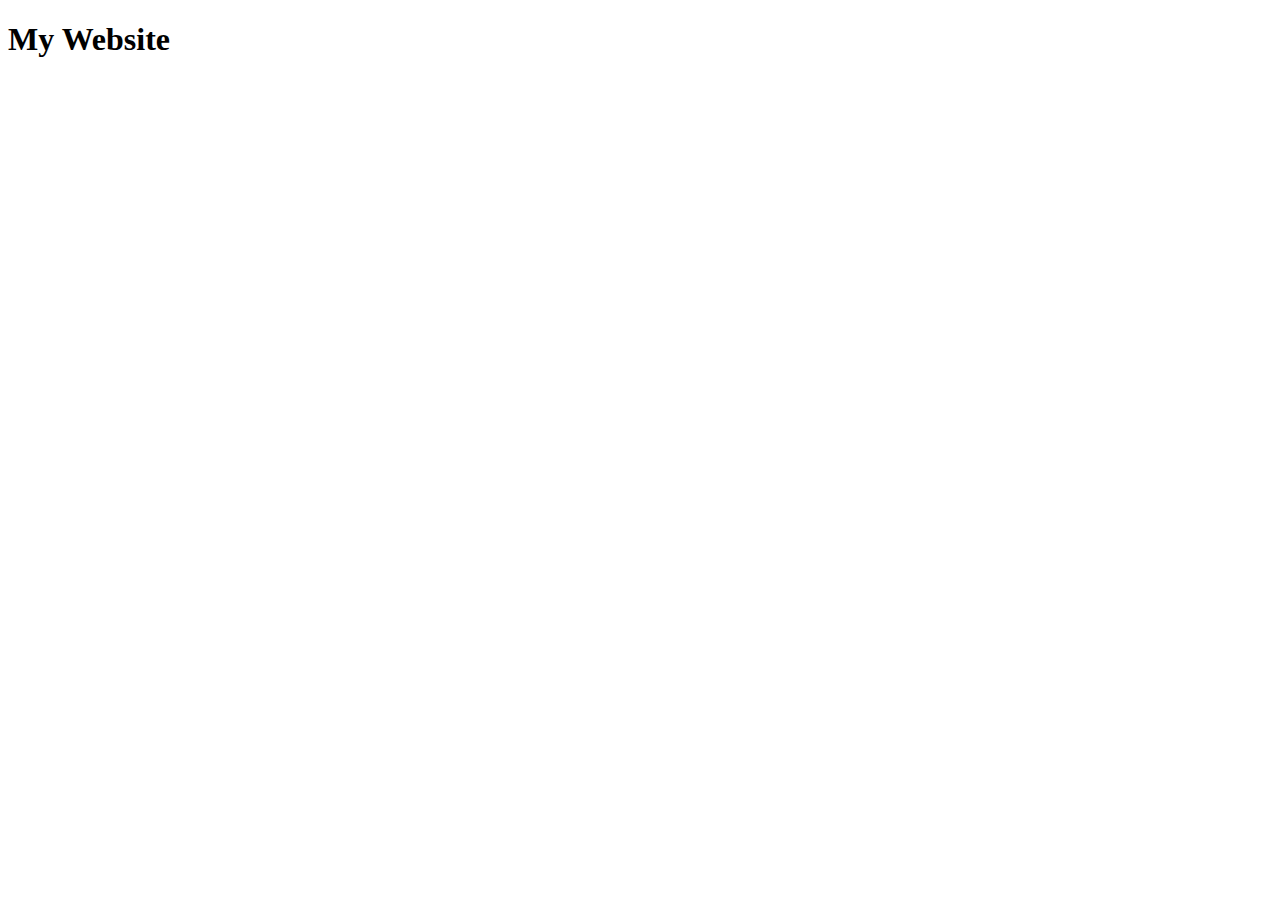
==== index.html @ bb5fdafc "Create index.html" ====
<!DOCTYPE html>
<html lang="en">
<head>
    <meta charset="UTF-8">
    <meta name="viewport" content="width=device-width, initial-scale=1.0">
    <title>Document</title>
</head>
<body>
<h1>My Website</h1>
</body>
</html>
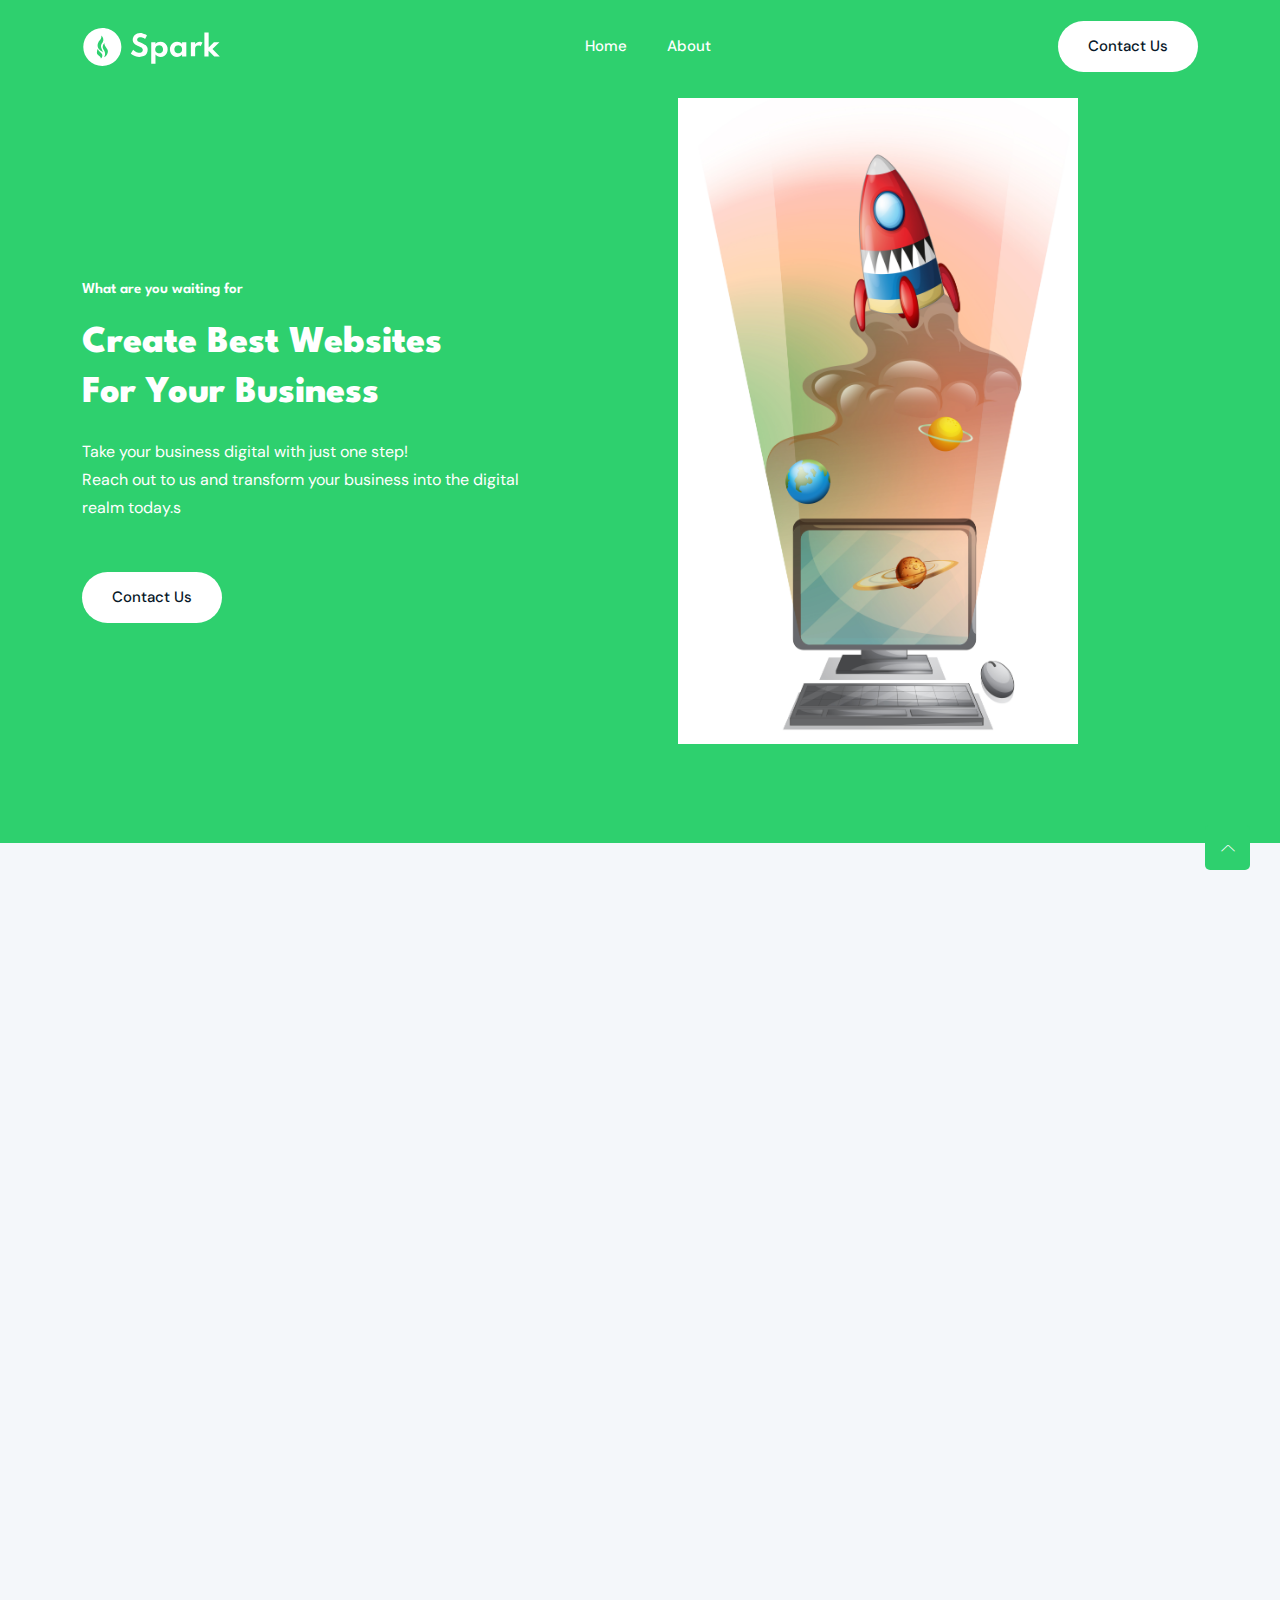
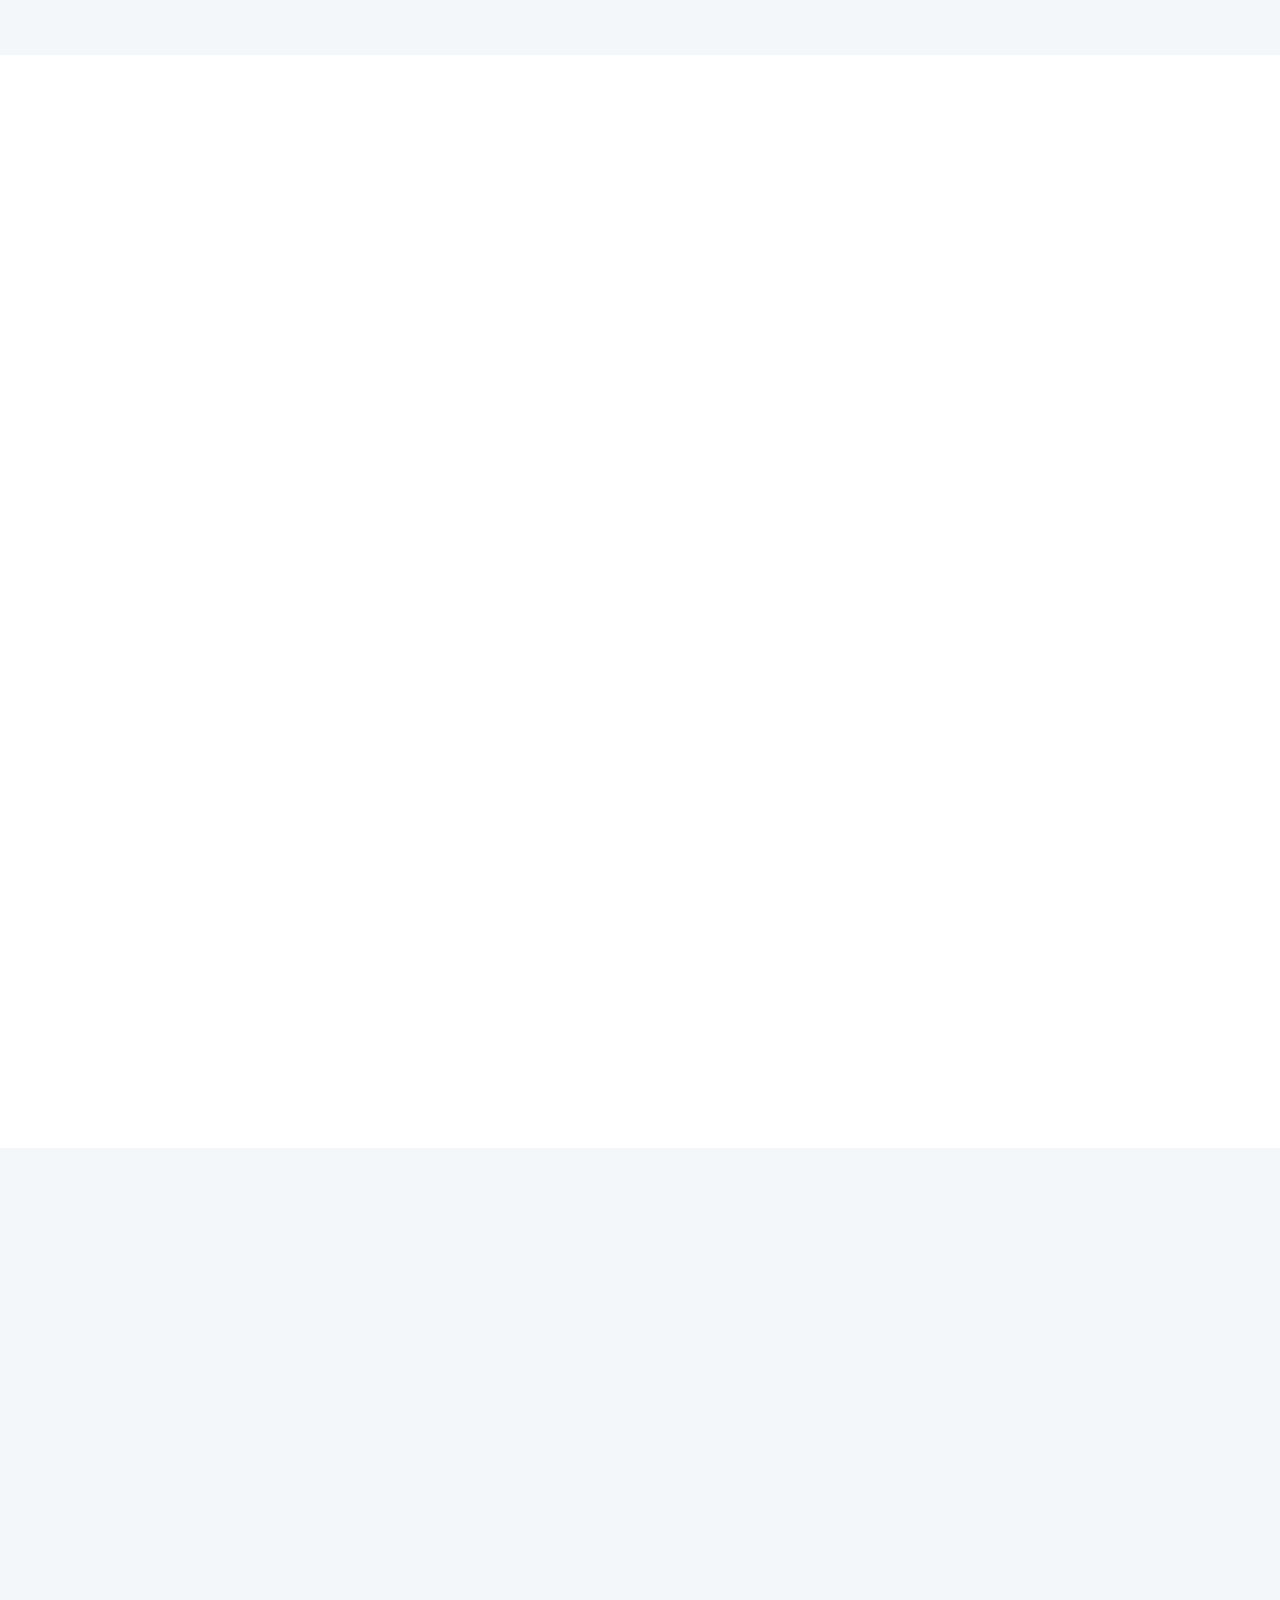
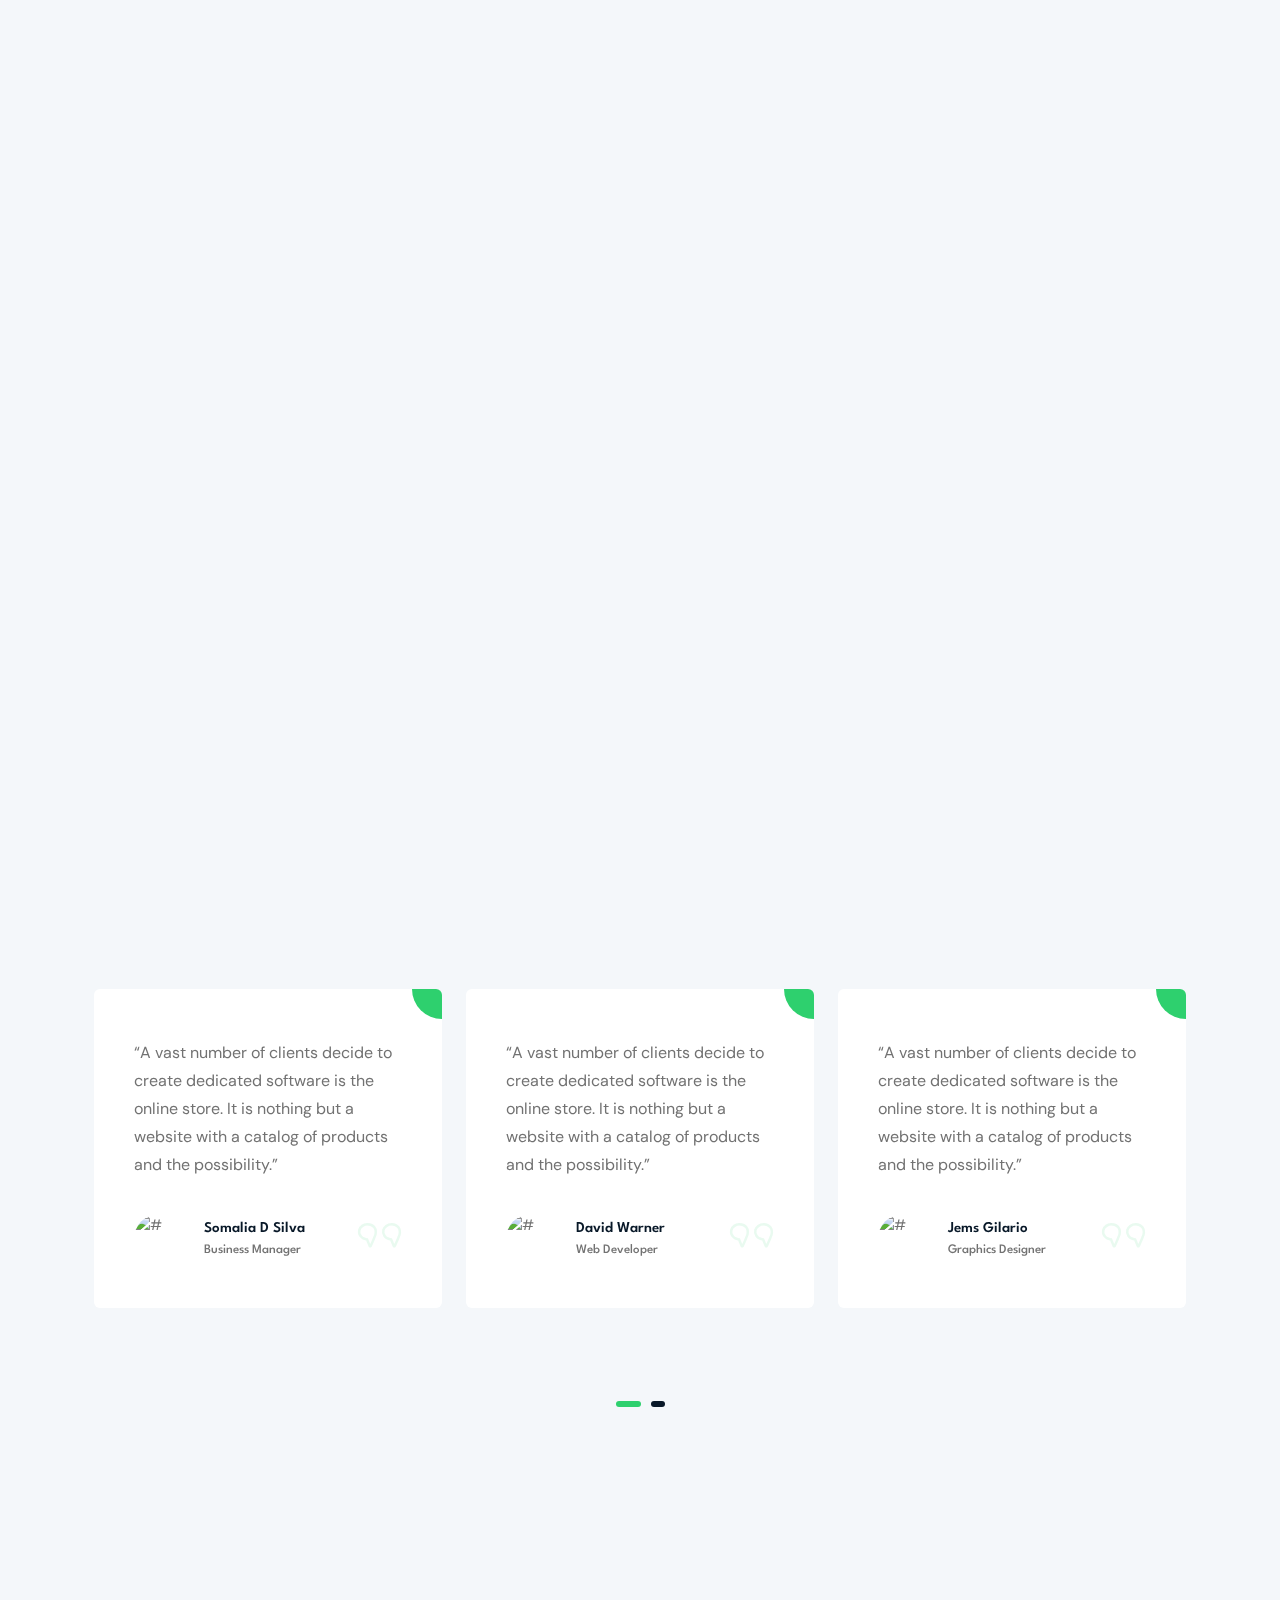
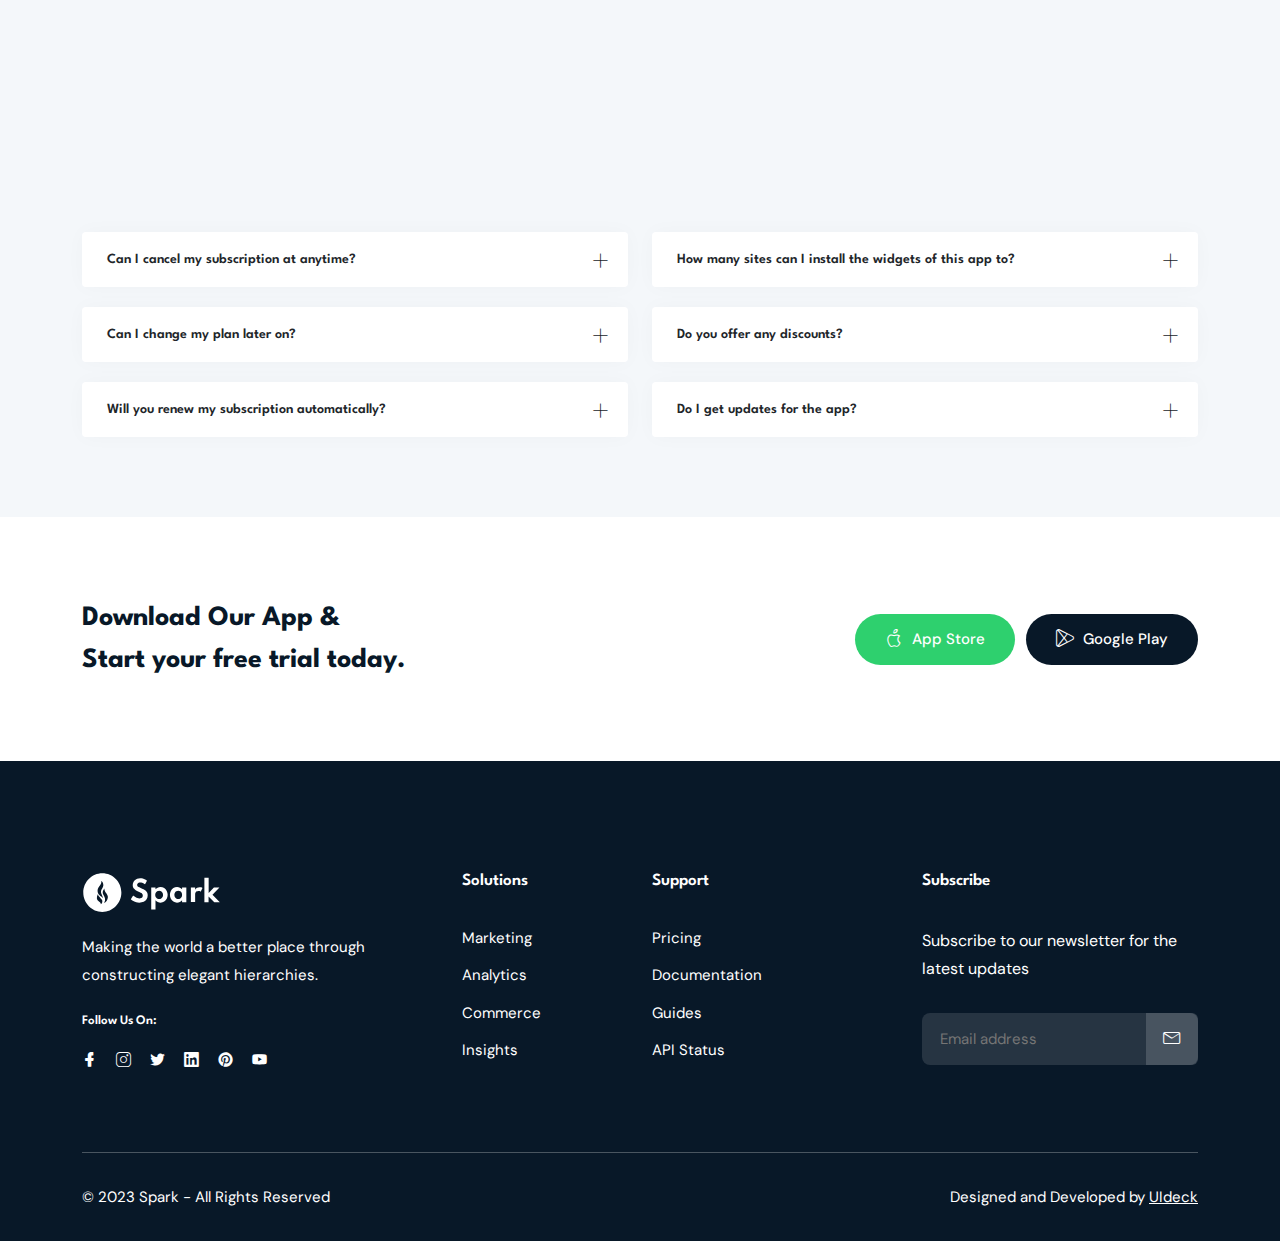
==== commit 9da56908: "update" ====
--- a/index.html
+++ b/index.html
@@ -1,11 +1,848 @@
 <!DOCTYPE html>
-<html lang="en">
+<html class="no-js" lang="zxx">
+
 <head>
-    <meta charset="UTF-8">
-    <meta name="viewport" content="width=device-width, initial-scale=1.0">
-    <title>Document</title>
+    <meta charset="utf-8" />
+    <meta http-equiv="x-ua-compatible" content="ie=edge" />
+    <title>Spark - App Landing Page Template.</title>
+    <meta name="description" content="" />
+    <meta name="viewport" content="width=device-width, initial-scale=1" />
+    <link rel="shortcut icon" type="image/x-icon" href="assets/images/favicon.svg" />
+
+    <!-- ========================= CSS here ========================= -->
+    <link rel="stylesheet" href="assets/css/bootstrap.min.css" />
+    <link rel="stylesheet" href="assets/css/LineIcons.3.0.css" />
+    <link rel="stylesheet" href="assets/css/animate.css" />
+    <link rel="stylesheet" href="assets/css/tiny-slider.css" />
+    <link rel="stylesheet" href="assets/css/glightbox.min.css" />
+    <link rel="stylesheet" href="assets/css/main.css" />
+
 </head>
+
 <body>
-<h1>My Website</h1>
+    <!--[if lte IE 9]>
+      <p class="browserupgrade">
+        You are using an <strong>outdated</strong> browser. Please
+        <a href="https://browsehappy.com/">upgrade your browser</a> to improve
+        your experience and security.
+      </p>
+    <![endif]-->
+
+    <!-- Preloader -->
+    <div class="preloader">
+        <div class="preloader-inner">
+            <div class="preloader-icon">
+                <span></span>
+                <span></span>
+            </div>
+        </div>
+    </div>
+    <!-- /End Preloader -->
+
+    <!-- Start Header Area -->
+    <header class="header navbar-area">
+        <div class="container">
+            <div class="row align-items-center">
+                <div class="col-lg-12">
+                    <div class="nav-inner">
+                        <!-- Start Navbar -->
+                        <nav class="navbar navbar-expand-lg">
+                            <a class="navbar-brand" href="index.html">
+                                <img src="assets/images/logo/white-logo.svg" alt="Logo">
+                            </a>
+                            <button class="navbar-toggler mobile-menu-btn" type="button" data-bs-toggle="collapse"
+                                data-bs-target="#navbarSupportedContent" aria-controls="navbarSupportedContent"
+                                aria-expanded="false" aria-label="Toggle navigation">
+                                <span class="toggler-icon"></span>
+                                <span class="toggler-icon"></span>
+                                <span class="toggler-icon"></span>
+                            </button>
+                            <div class="collapse navbar-collapse sub-menu-bar" id="navbarSupportedContent">
+                                <ul id="nav" class="navbar-nav ms-auto">
+                                    <li class="nav-item">
+                                        <a href="index.html" class="active" aria-label="Toggle navigation">Home</a>
+                                    </li>
+                                    <li class="nav-item">
+                                        <a href="about-us.html" aria-label="Toggle navigation">About</a>
+                                    </li>
+                                    <!-- <li class="nav-item">
+                                        <a class="dd-menu collapsed" href="javascript:void(0)" data-bs-toggle="collapse"
+                                            data-bs-target="#submenu-1-1" aria-controls="navbarSupportedContent"
+                                            aria-expanded="false" aria-label="Toggle navigation">Pages</a>
+                                        <ul class="sub-menu collapse" id="submenu-1-1">
+                                            <li class="nav-item"><a href="about-us.html">About Us</a></li>
+                                            <li class="nav-item"><a href="pricing.html">Our Pricing</a></li>
+                                            <li class="nav-item"><a href="signin.html">Sign In</a></li>
+                                            <li class="nav-item"><a href="signup.html">Sign Up</a></li>
+                                            <li class="nav-item"><a href="reset-password.html">Reset Password</a>
+                                            <li class="nav-item"><a href="mail-success.html">Mail Success</a></li>
+                                            <li class="nav-item"><a href="404.html">404 Error</a></li>
+                                        </ul>
+                                    </li>
+                                    <li class="nav-item">
+                                        <a class="dd-menu collapsed" href="javascript:void(0)" data-bs-toggle="collapse"
+                                            data-bs-target="#submenu-1-2" aria-controls="navbarSupportedContent"
+                                            aria-expanded="false" aria-label="Toggle navigation">Blog</a>
+                                        <ul class="sub-menu collapse" id="submenu-1-2">
+                                            <li class="nav-item"><a href="blog-grid.html">Blog Grid</a>
+                                            </li>
+                                            <li class="nav-item"><a href="blog-single.html">Blog Single</a></li>
+                                        </ul>
+                                    </li> -->
+                                    <!-- <li class="nav-item">
+                                        <a href="contact.html" aria-label="Toggle navigation">Contact</a>
+                                    </li> -->
+                                </ul>
+                            </div> <!-- navbar collapse -->
+                            <div class="button home-btn">
+                                <a href="contact.html" class="btn">Contact Us</a>
+                            </div>
+                        </nav>
+                        <!-- End Navbar -->
+                    </div>
+                </div>
+            </div> <!-- row -->
+        </div> <!-- container -->
+    </header>
+    <!-- End Header Area -->
+
+    <!-- Start Hero Area -->
+    <section class="hero-area">
+        <div class="container">
+            <div class="row align-items-center">
+                <div class="col-lg-5 col-md-12 col-12">
+                    <div class="hero-content">
+                        <h4>What are you waiting for</h4>
+                        <h1>Create best websites<br>
+                            For your Business</h1>
+                        <p>Take your business digital with just one step!
+                            <br>Reach out to us and transform your business into the digital realm today.s
+                        </p>
+                        <div class="button">
+                            <a href="contact.html" class="btn ">Contact Us</a>
+                        </div>
+                    </div>
+                </div>
+                <div class="col-lg-7 col-12">
+                    <div class="hero-image wow fadeInRight" data-wow-delay=".4s">
+                        <img class="main-image" src="assets/images/hero.jpg" alt="#">
+                    </div>
+                </div>
+            </div>
+        </div>
+    </section>
+    <!-- End Hero Area -->
+
+    <!-- Start Features Area -->
+    <section class="freatures section">
+        <div class="container">
+            <div class="row align-items-center">
+                <div class="col-lg-6 col-12">
+                    <div class="image wow fadeInLeft" data-wow-delay=".3s">
+                        <img src="https://via.placeholder.com/665x790" alt="#">
+                    </div>
+                </div>
+                <div class="col-lg-6 col-12">
+                    <div class="content">
+                        <h3 class="heading wow fadeInUp" data-wow-delay=".5s"><span>Core Features</span>Designed & built
+                            by
+                            the<br> latest code
+                            integration</h3>
+                        <!-- Start Single Feature -->
+                        <div class="single-feature wow fadeInUp" data-wow-delay=".6s">
+                            <div class="f-icon">
+                                <i class="lni lni-dashboard"></i>
+                            </div>
+                            <h4>Fast performance</h4>
+                            <p>Get your blood tests delivered at
+                                home collect a sample from the
+                                news your blood tests</p>
+                        </div>
+                        <!-- End Single Feature -->
+                        <!-- Start Single Feature -->
+                        <div class="single-feature wow fadeInUp" data-wow-delay=".7s">
+                            <div class="f-icon">
+                                <i class="lni lni-pencil-alt"></i>
+                            </div>
+                            <h4>Prototyping</h4>
+                            <p>Get your blood tests delivered at
+                                home collect a sample from the
+                                news your blood tests</p>
+                        </div>
+                        <!-- End Single Feature -->
+                        <!-- Start Single Feature -->
+                        <div class="single-feature wow fadeInUp" data-wow-delay="0.8s">
+                            <div class="f-icon">
+                                <i class="lni lni-vector"></i>
+                            </div>
+                            <h4>Vector Editing</h4>
+                            <p>Get your blood tests delivered at
+                                home collect a sample from the
+                                news your blood tests</p>
+                        </div>
+                        <!-- End Single Feature -->
+                    </div>
+                </div>
+            </div>
+        </div>
+    </section>
+    <!-- End Features Area -->
+
+    <!-- Start Services Area -->
+    <div class="services section">
+        <div class="container">
+            <div class="row">
+                <div class="col-12">
+                    <div class="section-title">
+                        <h3 class="wow zoomIn" data-wow-delay=".2s">What we offer</h3>
+                        <h2 class="wow fadeInUp" data-wow-delay=".4s">Our Services</h2>
+                        <p class="wow fadeInUp" data-wow-delay=".6s">There are many variations of passages of Lorem
+                            Ipsum available, but the majority have suffered alteration in some form.</p>
+                    </div>
+                </div>
+            </div>
+            <div class="row">
+                <div class="col-lg-4 col-md-6 col-12 wow fadeInUp" data-wow-delay=".2s">
+                    <div class="single-service">
+                        <div class="main-icon">
+                            <i class="lni lni-grid-alt"></i>
+                        </div>
+                        <h4 class="text-title">Brand Identity Design</h4>
+                        <p>Invest in Bitcoin on the regular or save with one of the highest interest rates on the
+                            market.</p>
+                    </div>
+                </div>
+                <div class="col-lg-4 col-md-6 col-12 wow fadeInUp" data-wow-delay=".4s">
+                    <div class="single-service">
+                        <div class="main-icon">
+                            <i class="lni lni-keyword-research"></i>
+                        </div>
+                        <h4 class="text-title">Digital Marketing</h4>
+                        <p>Invest in Bitcoin on the regular or save with one of the highest interest rates on the
+                            market.</p>
+                    </div>
+                </div>
+                <div class="col-lg-4 col-md-6 col-12 wow fadeInUp" data-wow-delay=".6s">
+                    <div class="single-service">
+                        <div class="main-icon">
+                            <i class="lni lni-vector"></i>
+                        </div>
+                        <h4 class="text-title">Design and Development</h4>
+                        <p>Invest in Bitcoin on the regular or save with one of the highest interest rates on the
+                            market.</p>
+                    </div>
+                </div>
+                <div class="col-lg-4 col-md-6 col-12 wow fadeInUp" data-wow-delay=".2s">
+                    <div class="single-service">
+                        <div class="main-icon">
+                            <i class="lni lni-book"></i>
+                        </div>
+                        <h4 class="text-title">IT Consulting Service</h4>
+                        <p>Invest in Bitcoin on the regular or save with one of the highest interest rates on the
+                            market.</p>
+                    </div>
+                </div>
+                <div class="col-lg-4 col-md-6 col-12 wow fadeInUp" data-wow-delay=".4s">
+                    <div class="single-service">
+                        <div class="main-icon">
+                            <i class="lni lni-cloud-network"></i>
+                        </div>
+                        <h4 class="text-title">Cloud Computing</h4>
+                        <p>Invest in Bitcoin on the regular or save with one of the highest interest rates on the
+                            market.</p>
+                    </div>
+                </div>
+                <div class="col-lg-4 col-md-6 col-12 wow fadeInUp" data-wow-delay=".6s">
+                    <div class="single-service">
+                        <div class="main-icon">
+                            <i class="lni lni-display-alt"></i>
+                        </div>
+                        <h4 class="text-title">Graphics Design</h4>
+                        <p>Invest in Bitcoin on the regular or save with one of the highest interest rates on the
+                            market.</p>
+                    </div>
+                </div>
+            </div>
+        </div>
+    </div>
+    <!-- End Services Area -->
+
+    <!-- Start Pricing Table Area -->
+    <section id="pricing" class="pricing-table section">
+        <div class="container">
+            <div class="row">
+                <div class="col-12">
+                    <div class="section-title">
+                        <h3 class="wow zoomIn" data-wow-delay=".2s">pricing</h3>
+                        <h2 class="wow fadeInUp" data-wow-delay=".4s">Pricing & Plans</h2>
+                        <p class="wow fadeInUp" data-wow-delay=".6s">There are many variations of passages of Lorem
+                            Ipsum available, but the majority have suffered alteration in some form.</p>
+                    </div>
+                </div>
+            </div>
+            <div class="row">
+                <div class="col-lg-4 col-md-6 col-12 wow fadeInUp" data-wow-delay=".4s">
+                    <!-- Single Table -->
+                    <div class="single-table">
+                        <!-- Table Head -->
+                        <div class="table-head">
+                            <h4 class="title">Individual</h4>
+                            <p class="sub-title">Powerful & Awesome Elements</p>
+                            <div class="price">
+                                <h2 class="amount"><span class="currency">$</span>19<span class="duration">/month</span>
+                                </h2>
+                            </div>
+                        </div>
+                        <!-- End Table Head -->
+                        <!-- Start Table Content -->
+                        <div class="table-content">
+                            <!-- Table List -->
+                            <ul class="table-list">
+                                <li>Commercial License</li>
+                                <li>100+ HTML UI Elements</li>
+                                <li>01 Domain Support</li>
+                                <li class="disable">6 Month Premium Support</li>
+                                <li class="disable">Lifetime Updates</li>
+                            </ul>
+                            <!-- End Table List -->
+                        </div>
+                        <!-- End Table Content -->
+                        <div class="button">
+                            <a href="javascript:void(0)" class="btn">Start free trial <i
+                                    class="lni lni-arrow-right"></i></a>
+                        </div>
+                        <p class="no-card">No credit card required</p>
+                    </div>
+                    <!-- End Single Table-->
+                </div>
+                <div class="col-lg-4 col-md-6 col-12 wow fadeInUp" data-wow-delay=".6s">
+                    <!-- Single Table -->
+                    <div class="single-table middle">
+                        <span class="popular">Most Popular</span>
+                        <!-- Table Head -->
+                        <div class="table-head">
+                            <h4 class="title">Exclusive</h4>
+                            <p class="sub-title">Powerful & Awesome Elements</p>
+                            <div class="price">
+                                <h2 class="amount"><span class="currency">$</span>49<span class="duration">/month</span>
+                                </h2>
+                            </div>
+                        </div>
+                        <!-- End Table Head -->
+                        <!-- Start Table Content -->
+                        <div class="table-content">
+                            <!-- Table List -->
+                            <ul class="table-list">
+                                <li>Commercial License</li>
+                                <li>100+ HTML UI Elements</li>
+                                <li>01 Domain Support</li>
+                                <li>6 Month Premium Support</li>
+                                <li class="disable">Lifetime Updates</li>
+                            </ul>
+                            <!-- End Table List -->
+                        </div>
+                        <!-- End Table Content -->
+                        <div class="button">
+                            <a href="javascript:void(0)" class="btn btn-alt">Start free trial <i
+                                    class="lni lni-arrow-right"></i></a>
+                        </div>
+                        <p class="no-card">No credit card required</p>
+                    </div>
+                    <!-- End Single Table-->
+                </div>
+                <div class="col-lg-4 col-md-6 col-12 wow fadeInUp" data-wow-delay=".8s">
+                    <!-- Single Table -->
+                    <div class="single-table">
+                        <!-- Table Head -->
+                        <div class="table-head">
+                            <h4 class="title">Premium</h4>
+                            <p class="sub-title">Powerful & Awesome Elements</p>
+                            <div class="price">
+                                <h2 class="amount"><span class="currency">$</span>99<span class="duration">/month</span>
+                                </h2>
+                            </div>
+                        </div>
+                        <!-- End Table Head -->
+                        <!-- Start Table Content -->
+                        <div class="table-content">
+                            <!-- Table List -->
+                            <ul class="table-list">
+                                <li>Commercial License</li>
+                                <li>100+ HTML UI Elements</li>
+                                <li>01 Domain Support</li>
+                                <li>6 Month Premium Support</li>
+                                <li>Lifetime Updates</li>
+                            </ul>
+                            <!-- End Table List -->
+                        </div>
+                        <!-- End Table Content -->
+                        <div class="button">
+                            <a href="javascript:void(0)" class="btn">Start free trial <i
+                                    class="lni lni-arrow-right"></i></a>
+                        </div>
+                        <p class="no-card">No credit card required</p>
+                    </div>
+                    <!-- End Single Table-->
+                </div>
+            </div>
+        </div>
+    </section>
+    <!--/ End Pricing Table Area -->
+
+    <!-- Start Testimonials Area -->
+    <section class="testimonials style2 section">
+        <div class="container">
+            <div class="row">
+                <div class="col-12">
+                    <div class="section-title">
+                        <h3 class="wow zoomIn" data-wow-delay=".2s">Customer Reviews</h3>
+                        <h2 class="wow fadeInUp" data-wow-delay=".4s">Our Testimonials</h2>
+                        <p class="wow fadeInUp" data-wow-delay=".6s">There are many variations of passages of Lorem
+                            Ipsum available, but the majority have suffered alteration in some form.</p>
+                    </div>
+                </div>
+            </div>
+            <div class="row testimonial-slider">
+                <div class="col-lg-6 col-12 ">
+                    <!-- Start Single Testimonial -->
+                    <div class="single-testimonial">
+                        <div class="inner-content">
+                            <div class="quote-icon">
+                                <i class="lni lni-quotation"></i>
+                            </div>
+                            <div class="text">
+                                <p>“A vast number of clients decide to create dedicated software is the
+                                    online store. It is nothing but a website with a catalog of products and the
+                                    possibility.”</p>
+                            </div>
+                            <div class="author">
+                                <img src="https://via.placeholder.com/100x100" alt="#">
+                                <h4 class="name">Somalia D Silva
+                                    <span class="deg">Business Manager</span>
+                                </h4>
+                            </div>
+                        </div>
+                    </div>
+                    <!-- End Single Testimonial -->
+                </div>
+                <div class="col-lg-6 col-12 ">
+                    <!-- Start Single Testimonial -->
+                    <div class="single-testimonial">
+                        <div class="inner-content">
+                            <div class="quote-icon">
+                                <i class="lni lni-quotation"></i>
+                            </div>
+                            <div class="text">
+                                <p>“A vast number of clients decide to create dedicated software is the
+                                    online store. It is nothing but a website with a catalog of products and the
+                                    possibility.”</p>
+                            </div>
+                            <div class="author">
+                                <img src="https://via.placeholder.com/100x100" alt="#">
+                                <h4 class="name">David Warner
+                                    <span class="deg">Web Developer</span>
+                                </h4>
+                            </div>
+                        </div>
+                    </div>
+                    <!-- End Single Testimonial -->
+                </div>
+                <div class="col-lg-6 col-12 ">
+                    <!-- Start Single Testimonial -->
+                    <div class="single-testimonial">
+                        <div class="inner-content">
+                            <div class="quote-icon">
+                                <i class="lni lni-quotation"></i>
+                            </div>
+                            <div class="text">
+                                <p>“A vast number of clients decide to create dedicated software is the
+                                    online store. It is nothing but a website with a catalog of products and the
+                                    possibility.”</p>
+                            </div>
+                            <div class="author">
+                                <img src="https://via.placeholder.com/100x100" alt="#">
+                                <h4 class="name">Jems Gilario
+                                    <span class="deg">Graphics Designer</span>
+                                </h4>
+                            </div>
+                        </div>
+                    </div>
+                    <!-- End Single Testimonial -->
+                </div>
+                <div class="col-lg-6 col-12 ">
+                    <!-- Start Single Testimonial -->
+                    <div class="single-testimonial">
+                        <div class="inner-content">
+                            <div class="quote-icon">
+                                <i class="lni lni-quotation"></i>
+                            </div>
+                            <div class="text">
+                                <p>“A vast number of clients decide to create dedicated software is the
+                                    online store. It is nothing but a website with a catalog of products and the
+                                    possibility.”</p>
+                            </div>
+                            <div class="author">
+                                <img src="https://via.placeholder.com/100x100" alt="#">
+                                <h4 class="name">David Warner
+                                    <span class="deg">Web Developer</span>
+                                </h4>
+                            </div>
+                        </div>
+                    </div>
+                    <!-- End Single Testimonial -->
+                </div>
+                <div class="col-lg-6 col-12 ">
+                    <!-- Start Single Testimonial -->
+                    <div class="single-testimonial">
+                        <div class="inner-content">
+                            <div class="quote-icon">
+                                <i class="lni lni-quotation"></i>
+                            </div>
+                            <div class="text">
+                                <p>“A vast number of clients decide to create dedicated software is the
+                                    online store. It is nothing but a website with a catalog of products and the
+                                    possibility.”</p>
+                            </div>
+                            <div class="author">
+                                <img src="https://via.placeholder.com/100x100" alt="#">
+                                <h4 class="name">Jems Gilario
+                                    <span class="deg">Graphics Designer</span>
+                                </h4>
+                            </div>
+                        </div>
+                    </div>
+                    <!-- End Single Testimonial -->
+                </div>
+            </div>
+        </div>
+    </section>
+    <!-- End Testimonial Area -->
+
+    <!-- Start Faq Area -->
+    <section class="faq section">
+        <div class="container">
+            <div class="row">
+                <div class="col-12">
+                    <div class="section-title">
+                        <h3 class="wow zoomIn" data-wow-delay=".2s">Faq</h3>
+                        <h2 class="wow fadeInUp" data-wow-delay=".4s">frequently asked questions</h2>
+                        <p class="wow fadeInUp" data-wow-delay=".6s">There are many variations of passages of Lorem
+                            Ipsum available, but the majority have
+                            suffered alteration in some form.</p>
+                    </div>
+                </div>
+            </div>
+            <div class="row">
+                <div class="col-lg-6 col-md-12 col-12">
+                    <div class="accordion" id="accordionExample">
+                        <div class="accordion-item">
+                            <h2 class="accordion-header" id="heading1">
+                                <button class="accordion-button collapsed" type="button" data-bs-toggle="collapse"
+                                    data-bs-target="#collapse1" aria-expanded="false" aria-controls="collapse1">
+                                    <span class="title">Can I cancel my subscription at anytime?</span><i
+                                        class="lni lni-plus"></i>
+                                </button>
+                            </h2>
+                            <div id="collapse1" class="accordion-collapse collapse" aria-labelledby="heading1"
+                                data-bs-parent="#accordionExample">
+                                <div class="accordion-body">
+                                    <p>Lorem ipsum dolor sit amet, consectetur adipiscing elit. Aliquam consectetur sit
+                                        amet ante nec vulputate. Nulla aliquam, justo auctor consequat tincidunt, arcu
+                                        erat mattis lorem.</p>
+                                    <p>Lorem ipsum dolor sit amet, consectetur adipiscing elit. Aliquam consectetur sit
+                                        amet ante nec vulputate.</p>
+                                </div>
+                            </div>
+                        </div>
+                        <div class="accordion-item">
+                            <h2 class="accordion-header" id="heading2">
+                                <button class="accordion-button collapsed" type="button" data-bs-toggle="collapse"
+                                    data-bs-target="#collapse2" aria-expanded="false" aria-controls="collapse2">
+                                    <span class="title">Can I change my plan later on?</span><i
+                                        class="lni lni-plus"></i>
+                                </button>
+                            </h2>
+                            <div id="collapse2" class="accordion-collapse collapse" aria-labelledby="heading2"
+                                data-bs-parent="#accordionExample">
+                                <div class="accordion-body">
+                                    <p>Anim pariatur cliche reprehenderit, enim eiusmod high life accusamus terry
+                                        richardson ad squid. 3 wolf moon officia aute. non cupidatat skateboard dolor
+                                        brunch. Foosd truck quinoa nesciunt laborum eiusmod. Brunch 3 wolf moon tempor.
+                                    </p>
+                                    <p>
+                                        sunt alqua put a bird on it squid single-origin coffee nulla assumenda
+                                        shoreditch et. Nihil anim ke ffiyeh helvetica, Spark beer labore wes anderson
+                                        cred nesciunt sapiente ea proident.</p>
+                                </div>
+                            </div>
+                        </div>
+                        <div class="accordion-item">
+                            <h2 class="accordion-header" id="heading3">
+                                <button class="accordion-button collapsed" type="button" data-bs-toggle="collapse"
+                                    data-bs-target="#collapse3" aria-expanded="false" aria-controls="collapse3">
+                                    <span class="title">Will you renew my subscription automatically?</span><i
+                                        class="lni lni-plus"></i>
+                                </button>
+                            </h2>
+                            <div id="collapse3" class="accordion-collapse collapse" aria-labelledby="heading3"
+                                data-bs-parent="#accordionExample">
+                                <div class="accordion-body">
+                                    <p>Lorem ipsum dolor sit amet, consectetur adipisicing elit. Voluptas expedita,
+                                        repellendus est nemo cum quibusdam optio, voluptate hic a tempora facere, nihil
+                                        non itaque alias similique quas quam odit consequatur.</p>
+                                </div>
+                            </div>
+                        </div>
+                    </div>
+                </div>
+                <div class="col-lg-6 col-md-12 col-12 xs-margin">
+                    <div class="accordion" id="accordionExample2">
+                        <div class="accordion-item">
+                            <h2 class="accordion-header" id="heading11">
+                                <button class="accordion-button collapsed" type="button" data-bs-toggle="collapse"
+                                    data-bs-target="#collapse11" aria-expanded="false" aria-controls="collapse11">
+                                    <span class="title">How many sites can I install the widgets of this app
+                                        to?</span><i class="lni lni-plus"></i>
+                                </button>
+                            </h2>
+                            <div id="collapse11" class="accordion-collapse collapse" aria-labelledby="heading11"
+                                data-bs-parent="#accordionExample2">
+                                <div class="accordion-body">
+                                    <p>Lorem ipsum dolor sit amet, consectetur adipiscing elit. Aliquam consectetur sit
+                                        amet ante nec vulputate. Nulla aliquam, justo auctor consequat tincidunt, arcu
+                                        erat mattis lorem.</p>
+                                    <p>Lorem ipsum dolor sit amet, consectetur adipiscing elit. Aliquam consectetur sit
+                                        amet ante nec vulputate.</p>
+                                </div>
+                            </div>
+                        </div>
+                        <div class="accordion-item">
+                            <h2 class="accordion-header" id="heading22">
+                                <button class="accordion-button collapsed" type="button" data-bs-toggle="collapse"
+                                    data-bs-target="#collapse22" aria-expanded="false" aria-controls="collapse22">
+                                    <span class="title">Do you offer any discounts?</span><i class="lni lni-plus"></i>
+                                </button>
+                            </h2>
+                            <div id="collapse22" class="accordion-collapse collapse" aria-labelledby="heading22"
+                                data-bs-parent="#accordionExample2">
+                                <div class="accordion-body">
+                                    <p>Anim pariatur cliche reprehenderit, enim eiusmod high life accusamus terry
+                                        richardson ad squid. 3 wolf moon officia aute. non cupidatat skateboard dolor
+                                        brunch. Foosd truck quinoa nesciunt laborum eiusmod. Brunch 3 wolf moon tempor.
+                                    </p>
+                                    <p>
+                                        sunt alqua put a bird on it squid single-origin coffee nulla assumenda
+                                        shoreditch et. Nihil anim ke ffiyeh helvetica, Spark beer labore wes anderson
+                                        cred nesciunt sapiente ea proident.</p>
+                                </div>
+                            </div>
+                        </div>
+                        <div class="accordion-item">
+                            <h2 class="accordion-header" id="heading33">
+                                <button class="accordion-button collapsed" type="button" data-bs-toggle="collapse"
+                                    data-bs-target="#collapse33" aria-expanded="false" aria-controls="collapse33">
+                                    <span class="title">Do I get updates for the app?</span><i class="lni lni-plus"></i>
+                                </button>
+                            </h2>
+                            <div id="collapse33" class="accordion-collapse collapse" aria-labelledby="heading33"
+                                data-bs-parent="#accordionExample2">
+                                <div class="accordion-body">
+                                    <p>Lorem ipsum dolor sit amet, consectetur adipisicing elit. Voluptas expedita,
+                                        repellendus est nemo cum quibusdam optio, voluptate hic a tempora facere, nihil
+                                        non itaque alias similique quas quam odit consequatur.</p>
+                                </div>
+                            </div>
+                        </div>
+                    </div>
+                </div>
+            </div>
+        </div>
+    </section>
+    <!--/ End Faq Area -->
+
+    <!-- Start Call Action Area -->
+    <section class="call-action">
+        <div class="container">
+            <div class="inner-content">
+                <div class="row align-items-center">
+                    <div class="col-lg-6 col-md-7 col-12">
+                        <div class="text">
+                            <h2>Download Our App &
+                                <br> Start your free trial today.
+                            </h2>
+                        </div>
+                    </div>
+                    <div class="col-lg-6 col-md-5 col-12">
+                        <div class="button">
+                            <a href="pricing.html" class="btn"><i class="lni lni-apple"></i> App Store
+                            </a>
+                            <a href="about-us.html" class="btn btn-alt"><i class="lni lni-play-store"></i> Google
+                                Play</a>
+                        </div>
+                    </div>
+                </div>
+            </div>
+        </div>
+    </section>
+    <!-- End Call Action Area -->
+
+    <!-- Start Footer Area -->
+    <footer class="footer section">
+        <!-- Start Footer Top -->
+        <div class="footer-top">
+            <div class="container">
+                <div class="inner-content">
+                    <div class="row">
+                        <div class="col-lg-4 col-md-6 col-12">
+                            <!-- Single Widget -->
+                            <div class="single-footer f-about">
+                                <div class="logo">
+                                    <a href="index.html">
+                                        <img src="assets/images/logo/white-logo.svg" alt="#">
+                                    </a>
+                                </div>
+                                <p>Making the world a better place through constructing elegant hierarchies.</p>
+                                <h4 class="social-title">Follow Us On:</h4>
+                                <ul class="social">
+                                    <li><a href="javascript:void(0)"><i class="lni lni-facebook-filled"></i></a></li>
+                                    <li><a href="javascript:void(0)"><i class="lni lni-instagram"></i></a></li>
+                                    <li><a href="javascript:void(0)"><i class="lni lni-twitter-original"></i></a></li>
+                                    <li><a href="javascript:void(0)"><i class="lni lni-linkedin-original"></i></a></li>
+                                    <li><a href="javascript:void(0)"><i class="lni lni-pinterest"></i></a></li>
+                                    <li><a href="javascript:void(0)"><i class="lni lni-youtube"></i></a></li>
+                                </ul>
+                            </div>
+                            <!-- End Single Widget -->
+                        </div>
+                        <div class="col-lg-2 col-md-6 col-12">
+                            <!-- Single Widget -->
+                            <div class="single-footer f-link">
+                                <h3>Solutions</h3>
+                                <ul>
+                                    <li><a href="javascript:void(0)">Marketing</a></li>
+                                    <li><a href="javascript:void(0)">Analytics</a></li>
+                                    <li><a href="javascript:void(0)">Commerce</a></li>
+                                    <li><a href="javascript:void(0)">Insights</a></li>
+                                </ul>
+                            </div>
+                            <!-- End Single Widget -->
+                        </div>
+                        <div class="col-lg-2 col-md-6 col-12">
+                            <!-- Single Widget -->
+                            <div class="single-footer f-link">
+                                <h3>Support</h3>
+                                <ul>
+                                    <li><a href="javascript:void(0)">Pricing</a></li>
+                                    <li><a href="javascript:void(0)">Documentation</a></li>
+                                    <li><a href="javascript:void(0)">Guides</a></li>
+                                    <li><a href="javascript:void(0)">API Status</a></li>
+                                </ul>
+                            </div>
+                            <!-- End Single Widget -->
+                        </div>
+                        <div class="col-lg-4 col-md-6 col-12">
+                            <!-- Single Widget -->
+                            <div class="single-footer newsletter">
+                                <h3>Subscribe</h3>
+                                <p>Subscribe to our newsletter for the latest updates</p>
+                                <form action="#" method="get" target="_blank" class="newsletter-form">
+                                    <input name="EMAIL" placeholder="Email address" required="required" type="email">
+                                    <div class="button">
+                                        <button class="sub-btn"><i class="lni lni-envelope"></i>
+                                        </button>
+                                    </div>
+                                </form>
+                            </div>
+                            <!-- End Single Widget -->
+                        </div>
+                    </div>
+                </div>
+            </div>
+        </div>
+        <!--/ End Footer Top -->
+        <!-- Start Copyright Area -->
+        <div class="copyright-area">
+            <div class="container">
+                <div class="inner-content">
+                    <div class="row">
+                        <div class="col-lg-6 col-md-6 col-12">
+                            <p class="copyright-text">© 2023 Spark - All Rights Reserved</p>
+                        </div>
+                        <div class="col-lg-6 col-md-6 col-12">
+                            <p class="copyright-owner">Designed and Developed by <a href="https://uideck.com/"
+                                    rel="nofollow" target="_blank">UIdeck</a>
+                        </div>
+                    </div>
+                </div>
+            </div>
+        </div>
+        <!-- End Copyright Area -->
+    </footer>
+    <!--/ End Footer Area -->
+
+    <!-- ========================= scroll-top ========================= -->
+    <a href="#" class="scroll-top">
+        <i class="lni lni-chevron-up"></i>
+    </a>
+
+    <!-- ========================= JS here ========================= -->
+    <script src="assets/js/bootstrap.min.js"></script>
+    <script src="assets/js/wow.min.js"></script>
+    <script src="assets/js/tiny-slider.js"></script>
+    <script src="assets/js/glightbox.min.js"></script>
+    <script src="assets/js/count-up.min.js"></script>
+    <script src="assets/js/main.js"></script>
+    <script>
+
+        //========= testimonial 
+        tns({
+            container: '.testimonial-slider',
+            items: 3,
+            slideBy: 'page',
+            autoplay: false,
+            mouseDrag: true,
+            gutter: 0,
+            nav: true,
+            controls: false,
+            responsive: {
+                0: {
+                    items: 1,
+                },
+                540: {
+                    items: 1,
+                },
+                768: {
+                    items: 2,
+                },
+                992: {
+                    items: 2,
+                },
+                1170: {
+                    items: 3,
+                }
+            }
+        });
+
+        //====== counter up 
+        var cu = new counterUp({
+            start: 0,
+            duration: 2000,
+            intvalues: true,
+            interval: 100,
+            append: " ",
+        });
+        cu.start();
+
+        //========= glightbox
+        GLightbox({
+            'href': 'https://www.youtube.com/watch?v=r44RKWyfcFw&fbclid=IwAR21beSJORalzmzokxDRcGfkZA1AtRTE__l5N4r09HcGS5Y6vOluyouM9EM',
+            'type': 'video',
+            'source': 'youtube', //vimeo, youtube or local
+            'width': 900,
+            'autoplayVideos': true,
+        });
+
+    </script>
 </body>
+
 </html>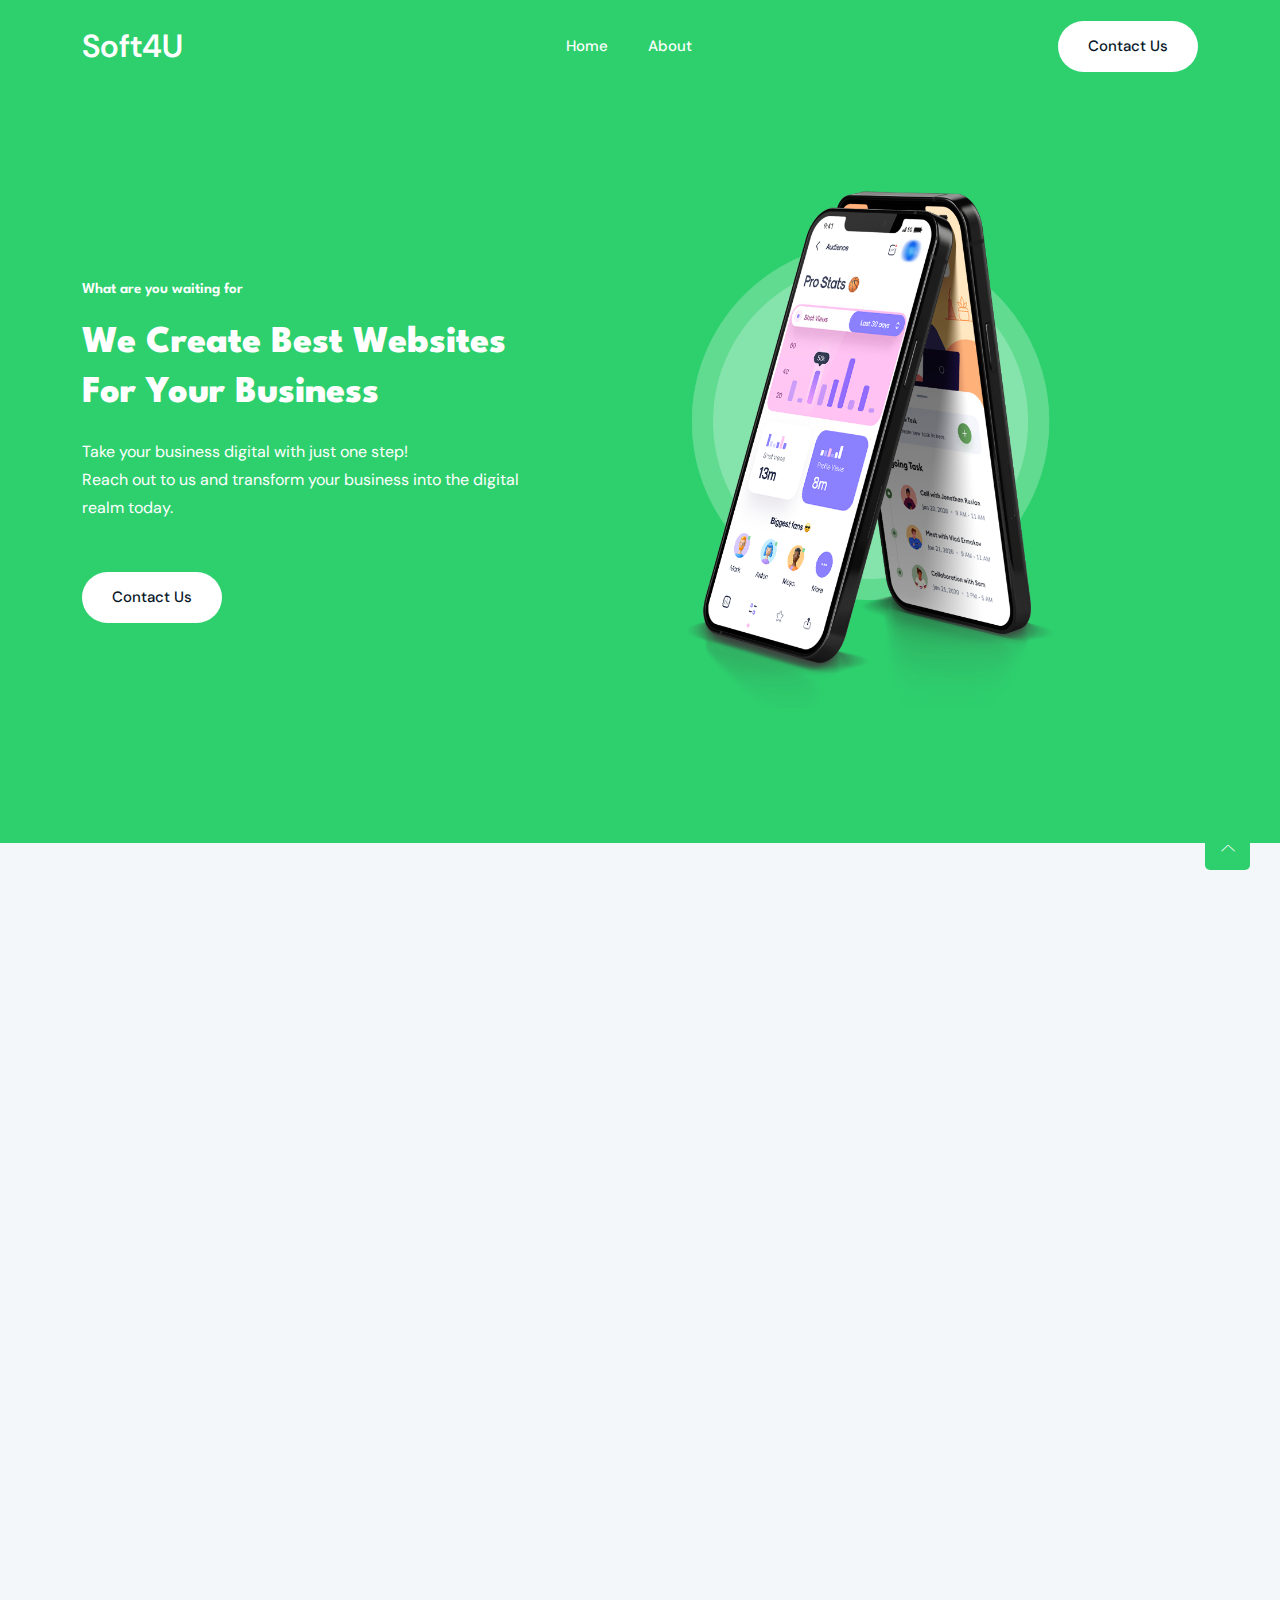
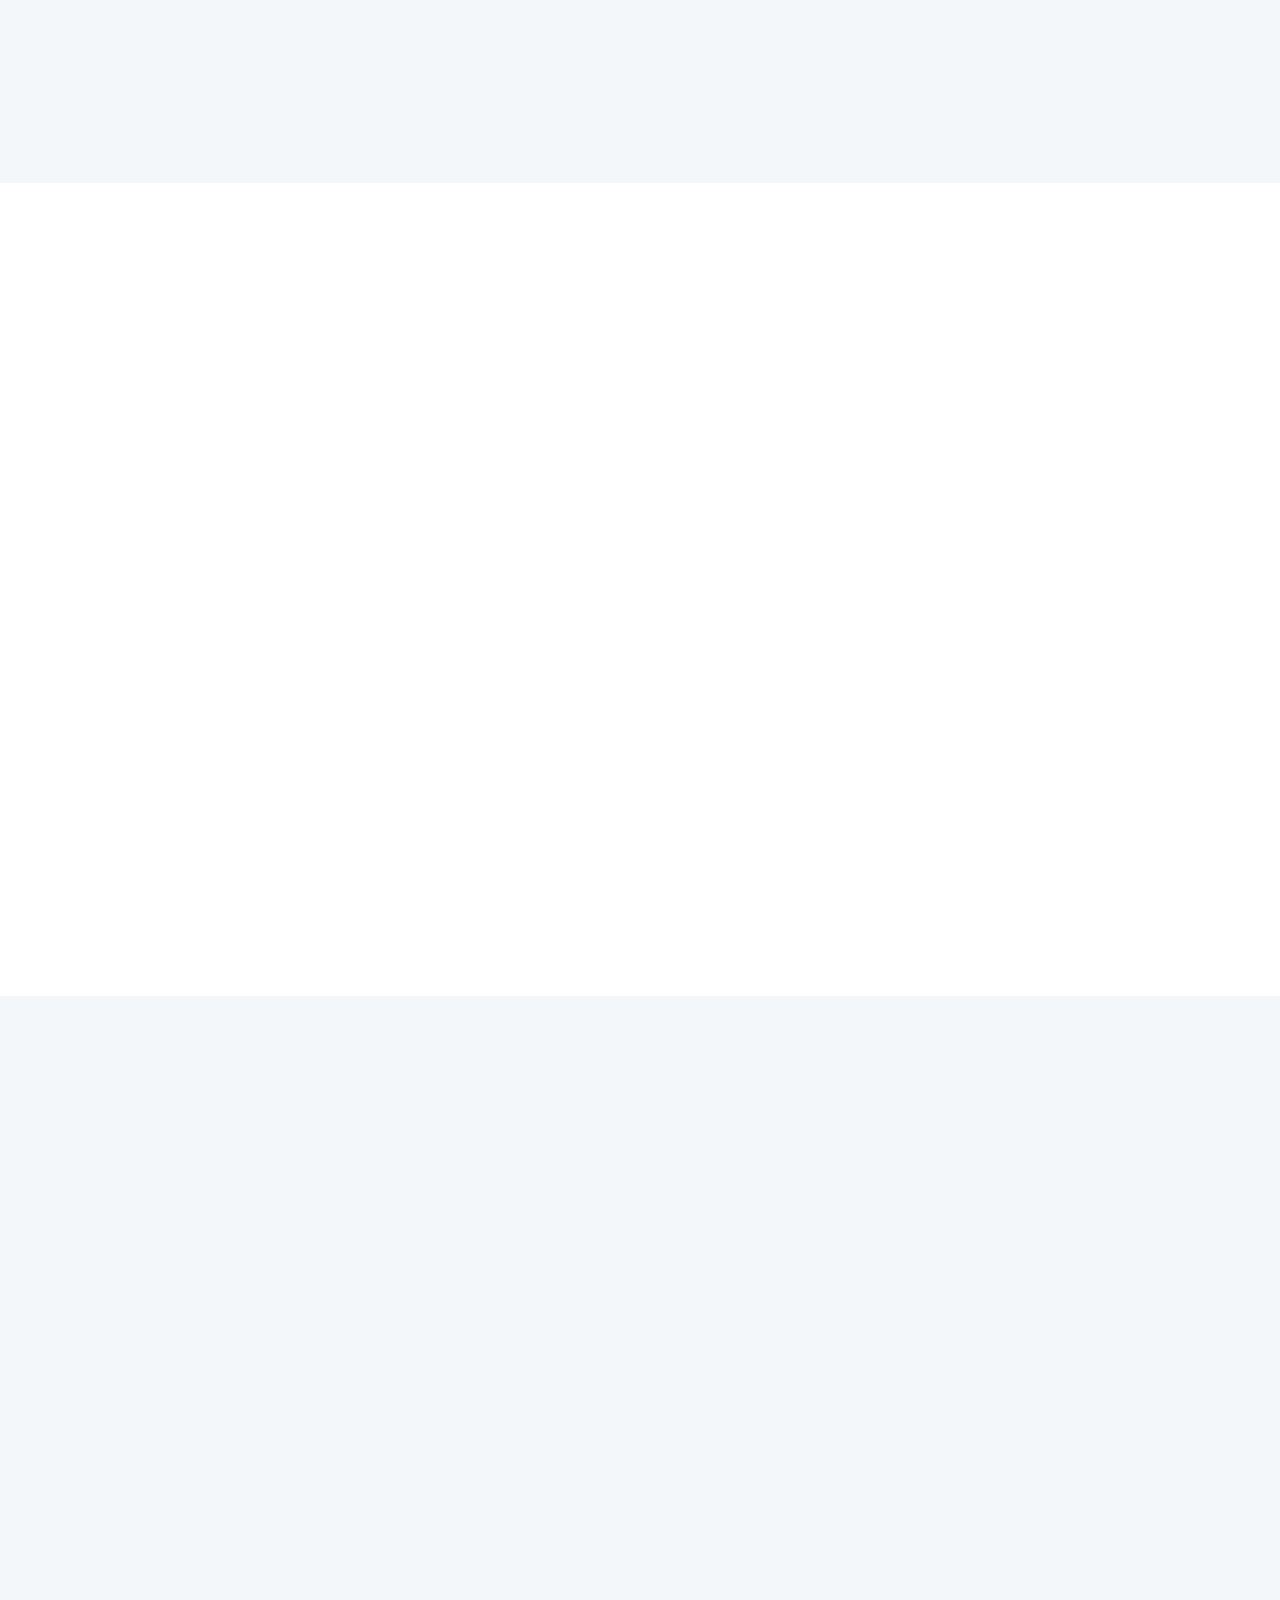
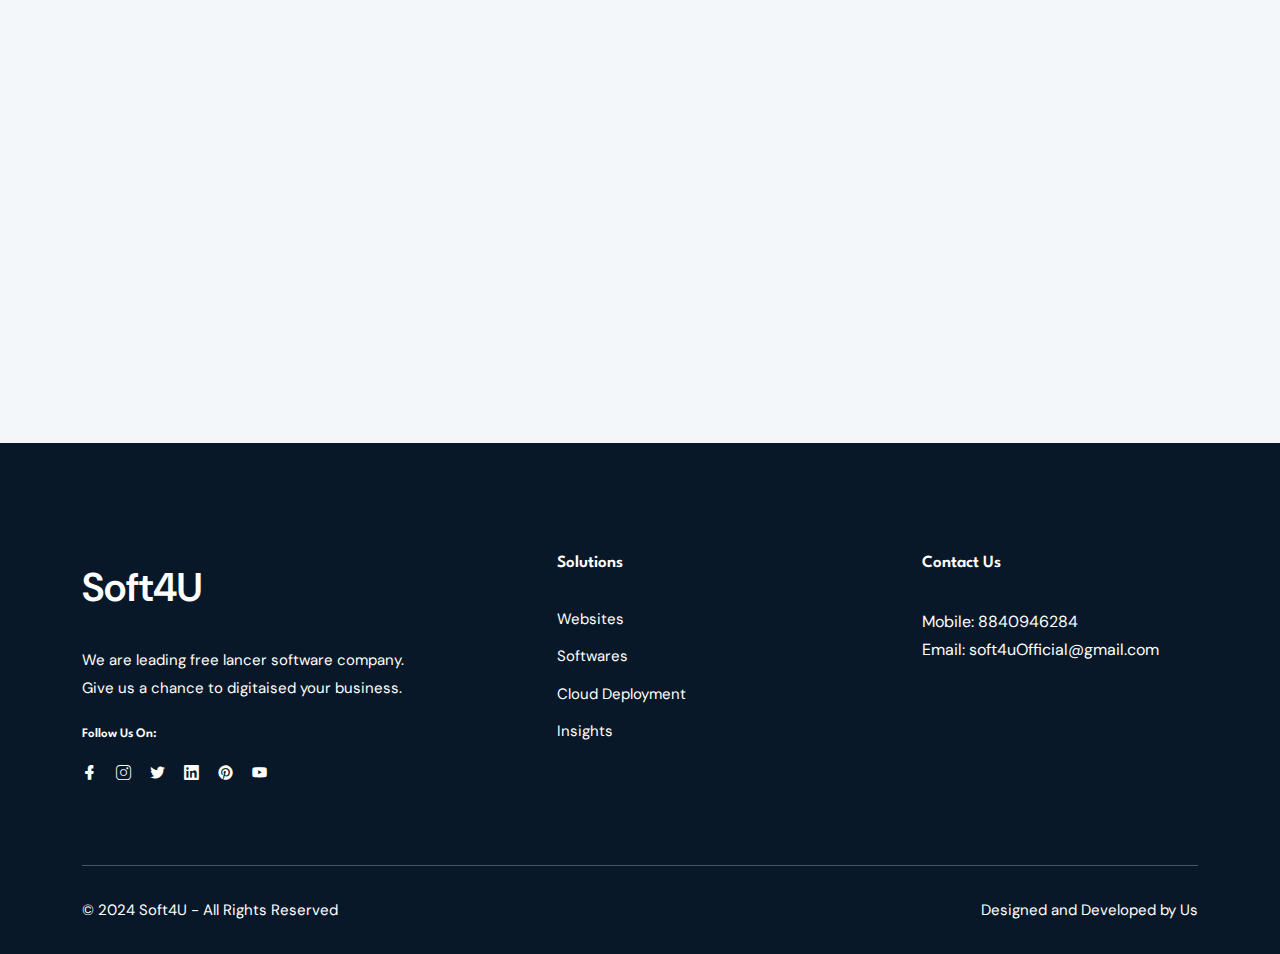
==== commit af296e4b: "update" ====
--- a/index.html
+++ b/index.html
@@ -20,14 +20,6 @@
 </head>
 
 <body>
-    <!--[if lte IE 9]>
-      <p class="browserupgrade">
-        You are using an <strong>outdated</strong> browser. Please
-        <a href="https://browsehappy.com/">upgrade your browser</a> to improve
-        your experience and security.
-      </p>
-    <![endif]-->
-
     <!-- Preloader -->
     <div class="preloader">
         <div class="preloader-inner">
@@ -48,7 +40,8 @@
                         <!-- Start Navbar -->
                         <nav class="navbar navbar-expand-lg">
                             <a class="navbar-brand" href="index.html">
-                                <img src="assets/images/logo/white-logo.svg" alt="Logo">
+                                <p class="heading-name">Soft4U</p>
+                                <!-- <img src="assets/images/logo/white-logo.svg" alt="Logo"> -->
                             </a>
                             <button class="navbar-toggler mobile-menu-btn" type="button" data-bs-toggle="collapse"
                                 data-bs-target="#navbarSupportedContent" aria-controls="navbarSupportedContent"
@@ -113,10 +106,10 @@
                 <div class="col-lg-5 col-md-12 col-12">
                     <div class="hero-content">
                         <h4>What are you waiting for</h4>
-                        <h1>Create best websites<br>
+                        <h1>We create best websites<br>
                             For your Business</h1>
                         <p>Take your business digital with just one step!
-                            <br>Reach out to us and transform your business into the digital realm today.s
+                            <br>Reach out to us and transform your business into the digital realm today.
                         </p>
                         <div class="button">
                             <a href="contact.html" class="btn ">Contact Us</a>
@@ -125,7 +118,7 @@
                 </div>
                 <div class="col-lg-7 col-12">
                     <div class="hero-image wow fadeInRight" data-wow-delay=".4s">
-                        <img class="main-image" src="assets/images/hero.jpg" alt="#">
+                        <img class="main-image" src="assets/images/hero-image.png" alt="#">
                     </div>
                 </div>
             </div>
@@ -139,7 +132,7 @@
             <div class="row align-items-center">
                 <div class="col-lg-6 col-12">
                     <div class="image wow fadeInLeft" data-wow-delay=".3s">
-                        <img src="https://via.placeholder.com/665x790" alt="#">
+                        <img src="assets/images/feature-img.png" alt="#">
                     </div>
                 </div>
                 <div class="col-lg-6 col-12">
@@ -154,9 +147,8 @@
                                 <i class="lni lni-dashboard"></i>
                             </div>
                             <h4>Fast performance</h4>
-                            <p>Get your blood tests delivered at
-                                home collect a sample from the
-                                news your blood tests</p>
+                            <p>Deliver lightning-fast websites, ensuring your customers' requests are swiftly met
+                                without delay.</p>
                         </div>
                         <!-- End Single Feature -->
                         <!-- Start Single Feature -->
@@ -164,10 +156,9 @@
                             <div class="f-icon">
                                 <i class="lni lni-pencil-alt"></i>
                             </div>
-                            <h4>Prototyping</h4>
-                            <p>Get your blood tests delivered at
-                                home collect a sample from the
-                                news your blood tests</p>
+                            <h4>Best Pricing</h4>
+                            <p>Get high-performance websites without overspending. Our pricing options fit your budget,
+                                ensuring quality without breaking the bank.</p>
                         </div>
                         <!-- End Single Feature -->
                         <!-- Start Single Feature -->
@@ -175,10 +166,9 @@
                             <div class="f-icon">
                                 <i class="lni lni-vector"></i>
                             </div>
-                            <h4>Vector Editing</h4>
-                            <p>Get your blood tests delivered at
-                                home collect a sample from the
-                                news your blood tests</p>
+                            <h4>delivered On Time</h4>
+                            <p>You can rely on us to get your website up and running on time. We work with your schedule
+                                to make sure your online success isn't delayed.</p>
                         </div>
                         <!-- End Single Feature -->
                     </div>
@@ -207,19 +197,10 @@
                         <div class="main-icon">
                             <i class="lni lni-grid-alt"></i>
                         </div>
-                        <h4 class="text-title">Brand Identity Design</h4>
-                        <p>Invest in Bitcoin on the regular or save with one of the highest interest rates on the
-                            market.</p>
-                    </div>
-                </div>
-                <div class="col-lg-4 col-md-6 col-12 wow fadeInUp" data-wow-delay=".4s">
-                    <div class="single-service">
-                        <div class="main-icon">
-                            <i class="lni lni-keyword-research"></i>
-                        </div>
-                        <h4 class="text-title">Digital Marketing</h4>
-                        <p>Invest in Bitcoin on the regular or save with one of the highest interest rates on the
-                            market.</p>
+                        <h4 class="text-title">Website Design</h4>
+                        <p>We build top-notch websites at affordable prices, fast performing and making quality web
+                            design accessible to
+                            everyone.</p>
                     </div>
                 </div>
                 <div class="col-lg-4 col-md-6 col-12 wow fadeInUp" data-wow-delay=".6s">
@@ -227,41 +208,23 @@
                         <div class="main-icon">
                             <i class="lni lni-vector"></i>
                         </div>
-                        <h4 class="text-title">Design and Development</h4>
-                        <p>Invest in Bitcoin on the regular or save with one of the highest interest rates on the
-                            market.</p>
-                    </div>
-                </div>
-                <div class="col-lg-4 col-md-6 col-12 wow fadeInUp" data-wow-delay=".2s">
-                    <div class="single-service">
-                        <div class="main-icon">
-                            <i class="lni lni-book"></i>
-                        </div>
-                        <h4 class="text-title">IT Consulting Service</h4>
-                        <p>Invest in Bitcoin on the regular or save with one of the highest interest rates on the
-                            market.</p>
-                    </div>
-                </div>
+                        <h4 class="text-title">Software Developement</h4>
+                        <p>We develop high-quality software solutions at reasonable prices, making advanced technology
+                            accessible for businesses of all sizes.</p>
+                    </div>
+                </div>
+
                 <div class="col-lg-4 col-md-6 col-12 wow fadeInUp" data-wow-delay=".4s">
                     <div class="single-service">
                         <div class="main-icon">
                             <i class="lni lni-cloud-network"></i>
                         </div>
-                        <h4 class="text-title">Cloud Computing</h4>
-                        <p>Invest in Bitcoin on the regular or save with one of the highest interest rates on the
-                            market.</p>
-                    </div>
-                </div>
-                <div class="col-lg-4 col-md-6 col-12 wow fadeInUp" data-wow-delay=".6s">
-                    <div class="single-service">
-                        <div class="main-icon">
-                            <i class="lni lni-display-alt"></i>
-                        </div>
-                        <h4 class="text-title">Graphics Design</h4>
-                        <p>Invest in Bitcoin on the regular or save with one of the highest interest rates on the
-                            market.</p>
-                    </div>
-                </div>
+                        <h4 class="text-title">Cloud Deployment</h4>
+                        <p>We develop high-quality software solutions at reasonable prices, making advanced technology
+                            accessible for businesses of all sizes.</p>
+                    </div>
+                </div>
+
             </div>
         </div>
     </div>
@@ -274,9 +237,9 @@
                 <div class="col-12">
                     <div class="section-title">
                         <h3 class="wow zoomIn" data-wow-delay=".2s">pricing</h3>
-                        <h2 class="wow fadeInUp" data-wow-delay=".4s">Pricing & Plans</h2>
-                        <p class="wow fadeInUp" data-wow-delay=".6s">There are many variations of passages of Lorem
-                            Ipsum available, but the majority have suffered alteration in some form.</p>
+                        <h2 class="wow fadeInUp" data-wow-delay=".4s">Our Pricing</h2>
+                        <p class="wow fadeInUp" data-wow-delay=".6s">Get high-performance websites without overspending.
+                            Our pricing options fit your budget, ensuring quality without breaking the bank.</p>
                     </div>
                 </div>
             </div>
@@ -284,12 +247,14 @@
                 <div class="col-lg-4 col-md-6 col-12 wow fadeInUp" data-wow-delay=".4s">
                     <!-- Single Table -->
                     <div class="single-table">
+                        <span class="popular">Most Popular</span>
                         <!-- Table Head -->
                         <div class="table-head">
-                            <h4 class="title">Individual</h4>
-                            <p class="sub-title">Powerful & Awesome Elements</p>
+                            <h4 class="title">Website</h4>
+                            <p class="sub-title">Get your own website</p>
                             <div class="price">
-                                <h2 class="amount"><span class="currency">$</span>19<span class="duration">/month</span>
+                                <h2 class="amount"><span class="currency">&#8377;</span>9999<span
+                                        class="duration">/website</span>
                                 </h2>
                             </div>
                         </div>
@@ -298,33 +263,31 @@
                         <div class="table-content">
                             <!-- Table List -->
                             <ul class="table-list">
-                                <li>Commercial License</li>
-                                <li>100+ HTML UI Elements</li>
-                                <li>01 Domain Support</li>
-                                <li class="disable">6 Month Premium Support</li>
-                                <li class="disable">Lifetime Updates</li>
+                                <li>Free Domain 1st Year</li>
+                                <li>Free Hosting 1st year</li>
+                                <li>Lifetime Maintainance</li>
+                                <li class="disable">Website Modification</li>
+                                <li class="disable">Extra Services</li>
                             </ul>
                             <!-- End Table List -->
                         </div>
                         <!-- End Table Content -->
                         <div class="button">
-                            <a href="javascript:void(0)" class="btn">Start free trial <i
-                                    class="lni lni-arrow-right"></i></a>
-                        </div>
-                        <p class="no-card">No credit card required</p>
+                            <a href="contact.html" class="btn">Contact Us <i class="lni lni-arrow-right"></i></a>
+                        </div>
                     </div>
                     <!-- End Single Table-->
                 </div>
                 <div class="col-lg-4 col-md-6 col-12 wow fadeInUp" data-wow-delay=".6s">
                     <!-- Single Table -->
                     <div class="single-table middle">
-                        <span class="popular">Most Popular</span>
                         <!-- Table Head -->
                         <div class="table-head">
-                            <h4 class="title">Exclusive</h4>
-                            <p class="sub-title">Powerful & Awesome Elements</p>
+                            <h4 class="title">Software</h4>
+                            <p class="sub-title">Get your own software</p>
                             <div class="price">
-                                <h2 class="amount"><span class="currency">$</span>49<span class="duration">/month</span>
+                                <h2 class="amount"><span class="currency">&#8377;</span>19999<span
+                                        class="duration">/software</span>
                                 </h2>
                             </div>
                         </div>
@@ -333,56 +296,46 @@
                         <div class="table-content">
                             <!-- Table List -->
                             <ul class="table-list">
-                                <li>Commercial License</li>
-                                <li>100+ HTML UI Elements</li>
-                                <li>01 Domain Support</li>
-                                <li>6 Month Premium Support</li>
-                                <li class="disable">Lifetime Updates</li>
+                                <li>Free Domain 1st Year</li>
+                                <li>Free Hosting 1st Year</li>
+                                <li>Free Maintainance 2 Years</li>
+                                <li class="disable">Software Modification</li>
+                                <li class="disable">Extra Services</li>
                             </ul>
                             <!-- End Table List -->
                         </div>
                         <!-- End Table Content -->
                         <div class="button">
-                            <a href="javascript:void(0)" class="btn btn-alt">Start free trial <i
-                                    class="lni lni-arrow-right"></i></a>
-                        </div>
-                        <p class="no-card">No credit card required</p>
+                            <a href="contact.html" class="btn">Contact Us <i class="lni lni-arrow-right"></i></a>
+                        </div>
                     </div>
                     <!-- End Single Table-->
                 </div>
                 <div class="col-lg-4 col-md-6 col-12 wow fadeInUp" data-wow-delay=".8s">
-                    <!-- Single Table -->
                     <div class="single-table">
-                        <!-- Table Head -->
                         <div class="table-head">
-                            <h4 class="title">Premium</h4>
-                            <p class="sub-title">Powerful & Awesome Elements</p>
-                            <div class="price">
+                            <h4 class="title">Cloud Deployment</h4>
+                            <p class="sub-title">Deploy your software on cloud</p>
+                            <!-- <div class="price">
                                 <h2 class="amount"><span class="currency">$</span>99<span class="duration">/month</span>
                                 </h2>
-                            </div>
-                        </div>
-                        <!-- End Table Head -->
-                        <!-- Start Table Content -->
+                            </div> -->
+                        </div>
+
                         <div class="table-content">
-                            <!-- Table List -->
-                            <ul class="table-list">
+                            <img src="assets/images/coming-soon.png"></img>
+                            <!-- <ul class="table-list">
                                 <li>Commercial License</li>
                                 <li>100+ HTML UI Elements</li>
                                 <li>01 Domain Support</li>
                                 <li>6 Month Premium Support</li>
                                 <li>Lifetime Updates</li>
-                            </ul>
-                            <!-- End Table List -->
-                        </div>
-                        <!-- End Table Content -->
+                            </ul> -->
+                        </div>
                         <div class="button">
-                            <a href="javascript:void(0)" class="btn">Start free trial <i
-                                    class="lni lni-arrow-right"></i></a>
-                        </div>
-                        <p class="no-card">No credit card required</p>
-                    </div>
-                    <!-- End Single Table-->
+                            <a href="contact.html" class="btn">Contact Us <i class="lni lni-arrow-right"></i></a>
+                        </div>
+                    </div>
                 </div>
             </div>
         </div>
@@ -390,7 +343,7 @@
     <!--/ End Pricing Table Area -->
 
     <!-- Start Testimonials Area -->
-    <section class="testimonials style2 section">
+    <!-- <section class="testimonials style2 section">
         <div class="container">
             <div class="row">
                 <div class="col-12">
@@ -404,7 +357,6 @@
             </div>
             <div class="row testimonial-slider">
                 <div class="col-lg-6 col-12 ">
-                    <!-- Start Single Testimonial -->
                     <div class="single-testimonial">
                         <div class="inner-content">
                             <div class="quote-icon">
@@ -423,10 +375,8 @@
                             </div>
                         </div>
                     </div>
-                    <!-- End Single Testimonial -->
                 </div>
                 <div class="col-lg-6 col-12 ">
-                    <!-- Start Single Testimonial -->
                     <div class="single-testimonial">
                         <div class="inner-content">
                             <div class="quote-icon">
@@ -445,10 +395,8 @@
                             </div>
                         </div>
                     </div>
-                    <!-- End Single Testimonial -->
                 </div>
                 <div class="col-lg-6 col-12 ">
-                    <!-- Start Single Testimonial -->
                     <div class="single-testimonial">
                         <div class="inner-content">
                             <div class="quote-icon">
@@ -467,10 +415,8 @@
                             </div>
                         </div>
                     </div>
-                    <!-- End Single Testimonial -->
                 </div>
                 <div class="col-lg-6 col-12 ">
-                    <!-- Start Single Testimonial -->
                     <div class="single-testimonial">
                         <div class="inner-content">
                             <div class="quote-icon">
@@ -489,10 +435,8 @@
                             </div>
                         </div>
                     </div>
-                    <!-- End Single Testimonial -->
                 </div>
                 <div class="col-lg-6 col-12 ">
-                    <!-- Start Single Testimonial -->
                     <div class="single-testimonial">
                         <div class="inner-content">
                             <div class="quote-icon">
@@ -511,197 +455,26 @@
                             </div>
                         </div>
                     </div>
-                    <!-- End Single Testimonial -->
-                </div>
-            </div>
-        </div>
-    </section>
+                </div>
+            </div>
+        </div>
+    </section> -->
     <!-- End Testimonial Area -->
-
-    <!-- Start Faq Area -->
-    <section class="faq section">
-        <div class="container">
-            <div class="row">
-                <div class="col-12">
-                    <div class="section-title">
-                        <h3 class="wow zoomIn" data-wow-delay=".2s">Faq</h3>
-                        <h2 class="wow fadeInUp" data-wow-delay=".4s">frequently asked questions</h2>
-                        <p class="wow fadeInUp" data-wow-delay=".6s">There are many variations of passages of Lorem
-                            Ipsum available, but the majority have
-                            suffered alteration in some form.</p>
-                    </div>
-                </div>
-            </div>
-            <div class="row">
-                <div class="col-lg-6 col-md-12 col-12">
-                    <div class="accordion" id="accordionExample">
-                        <div class="accordion-item">
-                            <h2 class="accordion-header" id="heading1">
-                                <button class="accordion-button collapsed" type="button" data-bs-toggle="collapse"
-                                    data-bs-target="#collapse1" aria-expanded="false" aria-controls="collapse1">
-                                    <span class="title">Can I cancel my subscription at anytime?</span><i
-                                        class="lni lni-plus"></i>
-                                </button>
-                            </h2>
-                            <div id="collapse1" class="accordion-collapse collapse" aria-labelledby="heading1"
-                                data-bs-parent="#accordionExample">
-                                <div class="accordion-body">
-                                    <p>Lorem ipsum dolor sit amet, consectetur adipiscing elit. Aliquam consectetur sit
-                                        amet ante nec vulputate. Nulla aliquam, justo auctor consequat tincidunt, arcu
-                                        erat mattis lorem.</p>
-                                    <p>Lorem ipsum dolor sit amet, consectetur adipiscing elit. Aliquam consectetur sit
-                                        amet ante nec vulputate.</p>
-                                </div>
-                            </div>
-                        </div>
-                        <div class="accordion-item">
-                            <h2 class="accordion-header" id="heading2">
-                                <button class="accordion-button collapsed" type="button" data-bs-toggle="collapse"
-                                    data-bs-target="#collapse2" aria-expanded="false" aria-controls="collapse2">
-                                    <span class="title">Can I change my plan later on?</span><i
-                                        class="lni lni-plus"></i>
-                                </button>
-                            </h2>
-                            <div id="collapse2" class="accordion-collapse collapse" aria-labelledby="heading2"
-                                data-bs-parent="#accordionExample">
-                                <div class="accordion-body">
-                                    <p>Anim pariatur cliche reprehenderit, enim eiusmod high life accusamus terry
-                                        richardson ad squid. 3 wolf moon officia aute. non cupidatat skateboard dolor
-                                        brunch. Foosd truck quinoa nesciunt laborum eiusmod. Brunch 3 wolf moon tempor.
-                                    </p>
-                                    <p>
-                                        sunt alqua put a bird on it squid single-origin coffee nulla assumenda
-                                        shoreditch et. Nihil anim ke ffiyeh helvetica, Spark beer labore wes anderson
-                                        cred nesciunt sapiente ea proident.</p>
-                                </div>
-                            </div>
-                        </div>
-                        <div class="accordion-item">
-                            <h2 class="accordion-header" id="heading3">
-                                <button class="accordion-button collapsed" type="button" data-bs-toggle="collapse"
-                                    data-bs-target="#collapse3" aria-expanded="false" aria-controls="collapse3">
-                                    <span class="title">Will you renew my subscription automatically?</span><i
-                                        class="lni lni-plus"></i>
-                                </button>
-                            </h2>
-                            <div id="collapse3" class="accordion-collapse collapse" aria-labelledby="heading3"
-                                data-bs-parent="#accordionExample">
-                                <div class="accordion-body">
-                                    <p>Lorem ipsum dolor sit amet, consectetur adipisicing elit. Voluptas expedita,
-                                        repellendus est nemo cum quibusdam optio, voluptate hic a tempora facere, nihil
-                                        non itaque alias similique quas quam odit consequatur.</p>
-                                </div>
-                            </div>
-                        </div>
-                    </div>
-                </div>
-                <div class="col-lg-6 col-md-12 col-12 xs-margin">
-                    <div class="accordion" id="accordionExample2">
-                        <div class="accordion-item">
-                            <h2 class="accordion-header" id="heading11">
-                                <button class="accordion-button collapsed" type="button" data-bs-toggle="collapse"
-                                    data-bs-target="#collapse11" aria-expanded="false" aria-controls="collapse11">
-                                    <span class="title">How many sites can I install the widgets of this app
-                                        to?</span><i class="lni lni-plus"></i>
-                                </button>
-                            </h2>
-                            <div id="collapse11" class="accordion-collapse collapse" aria-labelledby="heading11"
-                                data-bs-parent="#accordionExample2">
-                                <div class="accordion-body">
-                                    <p>Lorem ipsum dolor sit amet, consectetur adipiscing elit. Aliquam consectetur sit
-                                        amet ante nec vulputate. Nulla aliquam, justo auctor consequat tincidunt, arcu
-                                        erat mattis lorem.</p>
-                                    <p>Lorem ipsum dolor sit amet, consectetur adipiscing elit. Aliquam consectetur sit
-                                        amet ante nec vulputate.</p>
-                                </div>
-                            </div>
-                        </div>
-                        <div class="accordion-item">
-                            <h2 class="accordion-header" id="heading22">
-                                <button class="accordion-button collapsed" type="button" data-bs-toggle="collapse"
-                                    data-bs-target="#collapse22" aria-expanded="false" aria-controls="collapse22">
-                                    <span class="title">Do you offer any discounts?</span><i class="lni lni-plus"></i>
-                                </button>
-                            </h2>
-                            <div id="collapse22" class="accordion-collapse collapse" aria-labelledby="heading22"
-                                data-bs-parent="#accordionExample2">
-                                <div class="accordion-body">
-                                    <p>Anim pariatur cliche reprehenderit, enim eiusmod high life accusamus terry
-                                        richardson ad squid. 3 wolf moon officia aute. non cupidatat skateboard dolor
-                                        brunch. Foosd truck quinoa nesciunt laborum eiusmod. Brunch 3 wolf moon tempor.
-                                    </p>
-                                    <p>
-                                        sunt alqua put a bird on it squid single-origin coffee nulla assumenda
-                                        shoreditch et. Nihil anim ke ffiyeh helvetica, Spark beer labore wes anderson
-                                        cred nesciunt sapiente ea proident.</p>
-                                </div>
-                            </div>
-                        </div>
-                        <div class="accordion-item">
-                            <h2 class="accordion-header" id="heading33">
-                                <button class="accordion-button collapsed" type="button" data-bs-toggle="collapse"
-                                    data-bs-target="#collapse33" aria-expanded="false" aria-controls="collapse33">
-                                    <span class="title">Do I get updates for the app?</span><i class="lni lni-plus"></i>
-                                </button>
-                            </h2>
-                            <div id="collapse33" class="accordion-collapse collapse" aria-labelledby="heading33"
-                                data-bs-parent="#accordionExample2">
-                                <div class="accordion-body">
-                                    <p>Lorem ipsum dolor sit amet, consectetur adipisicing elit. Voluptas expedita,
-                                        repellendus est nemo cum quibusdam optio, voluptate hic a tempora facere, nihil
-                                        non itaque alias similique quas quam odit consequatur.</p>
-                                </div>
-                            </div>
-                        </div>
-                    </div>
-                </div>
-            </div>
-        </div>
-    </section>
-    <!--/ End Faq Area -->
-
-    <!-- Start Call Action Area -->
-    <section class="call-action">
-        <div class="container">
-            <div class="inner-content">
-                <div class="row align-items-center">
-                    <div class="col-lg-6 col-md-7 col-12">
-                        <div class="text">
-                            <h2>Download Our App &
-                                <br> Start your free trial today.
-                            </h2>
-                        </div>
-                    </div>
-                    <div class="col-lg-6 col-md-5 col-12">
-                        <div class="button">
-                            <a href="pricing.html" class="btn"><i class="lni lni-apple"></i> App Store
-                            </a>
-                            <a href="about-us.html" class="btn btn-alt"><i class="lni lni-play-store"></i> Google
-                                Play</a>
-                        </div>
-                    </div>
-                </div>
-            </div>
-        </div>
-    </section>
-    <!-- End Call Action Area -->
 
     <!-- Start Footer Area -->
     <footer class="footer section">
-        <!-- Start Footer Top -->
         <div class="footer-top">
             <div class="container">
                 <div class="inner-content">
                     <div class="row">
-                        <div class="col-lg-4 col-md-6 col-12">
-                            <!-- Single Widget -->
+                        <div class="col-lg-5 col-md-6 col-12">
                             <div class="single-footer f-about">
                                 <div class="logo">
                                     <a href="index.html">
-                                        <img src="assets/images/logo/white-logo.svg" alt="#">
+                                        <p class="heading-name" style="font-size: 40px;">Soft4U</p>
                                     </a>
                                 </div>
-                                <p>Making the world a better place through constructing elegant hierarchies.</p>
+                                <p>We are leading free lancer software company.<br>Give us a chance to digitaised your business.</p>
                                 <h4 class="social-title">Follow Us On:</h4>
                                 <ul class="social">
                                     <li><a href="javascript:void(0)"><i class="lni lni-facebook-filled"></i></a></li>
@@ -712,73 +485,52 @@
                                     <li><a href="javascript:void(0)"><i class="lni lni-youtube"></i></a></li>
                                 </ul>
                             </div>
-                            <!-- End Single Widget -->
-                        </div>
-                        <div class="col-lg-2 col-md-6 col-12">
-                            <!-- Single Widget -->
+                        </div>
+                        <div class="col-lg-3 col-md-3 col-12">
                             <div class="single-footer f-link">
                                 <h3>Solutions</h3>
                                 <ul>
-                                    <li><a href="javascript:void(0)">Marketing</a></li>
-                                    <li><a href="javascript:void(0)">Analytics</a></li>
-                                    <li><a href="javascript:void(0)">Commerce</a></li>
+                                    <li><a href="javascript:void(0)">Websites</a></li>
+                                    <li><a href="javascript:void(0)">Softwares</a></li>
+                                    <li><a href="javascript:void(0)">Cloud Deployment</a></li>
                                     <li><a href="javascript:void(0)">Insights</a></li>
                                 </ul>
                             </div>
-                            <!-- End Single Widget -->
-                        </div>
-                        <div class="col-lg-2 col-md-6 col-12">
-                            <!-- Single Widget -->
-                            <div class="single-footer f-link">
-                                <h3>Support</h3>
-                                <ul>
-                                    <li><a href="javascript:void(0)">Pricing</a></li>
-                                    <li><a href="javascript:void(0)">Documentation</a></li>
-                                    <li><a href="javascript:void(0)">Guides</a></li>
-                                    <li><a href="javascript:void(0)">API Status</a></li>
-                                </ul>
-                            </div>
-                            <!-- End Single Widget -->
-                        </div>
-                        <div class="col-lg-4 col-md-6 col-12">
-                            <!-- Single Widget -->
+                        </div>
+                        
+                        <div class="col-lg-4 col-md-3 col-12">
                             <div class="single-footer newsletter">
-                                <h3>Subscribe</h3>
-                                <p>Subscribe to our newsletter for the latest updates</p>
-                                <form action="#" method="get" target="_blank" class="newsletter-form">
+                                <h3>Contact Us</h3>
+                                <p>Mobile: 8840946284</p>
+                                <p>Email: soft4uOfficial@gmail.com</p>
+                                <!-- <form action="#" method="get" target="_blank" class="newsletter-form">
                                     <input name="EMAIL" placeholder="Email address" required="required" type="email">
                                     <div class="button">
                                         <button class="sub-btn"><i class="lni lni-envelope"></i>
                                         </button>
                                     </div>
-                                </form>
-                            </div>
-                            <!-- End Single Widget -->
-                        </div>
-                    </div>
-                </div>
-            </div>
-        </div>
-        <!--/ End Footer Top -->
-        <!-- Start Copyright Area -->
+                                </form> -->
+                            </div>
+                        </div>
+                    </div>
+                </div>
+            </div>
+        </div>
         <div class="copyright-area">
             <div class="container">
                 <div class="inner-content">
                     <div class="row">
                         <div class="col-lg-6 col-md-6 col-12">
-                            <p class="copyright-text">© 2023 Spark - All Rights Reserved</p>
+                            <p class="copyright-text">© 2024 Soft4U - All Rights Reserved</p>
                         </div>
                         <div class="col-lg-6 col-md-6 col-12">
-                            <p class="copyright-owner">Designed and Developed by <a href="https://uideck.com/"
-                                    rel="nofollow" target="_blank">UIdeck</a>
-                        </div>
-                    </div>
-                </div>
-            </div>
-        </div>
-        <!-- End Copyright Area -->
+                            <p class="copyright-owner">Designed and Developed by Us
+                        </div>
+                    </div>
+                </div>
+            </div>
+        </div>
     </footer>
-    <!--/ End Footer Area -->
 
     <!-- ========================= scroll-top ========================= -->
     <a href="#" class="scroll-top">
--- a/assets/css/main.css
+++ b/assets/css/main.css
@@ -40,6 +40,18 @@
   color: #727272;
   overflow-x: hidden;
   font-size: 15px;
+}
+
+.heading-name{
+  font-size: xx-large;
+  font-weight: 600;
+  color: white;
+}
+
+.heading-name2{
+  font-size: xx-large;
+  font-weight: 600;
+  color: green;
 }
 
 p {
